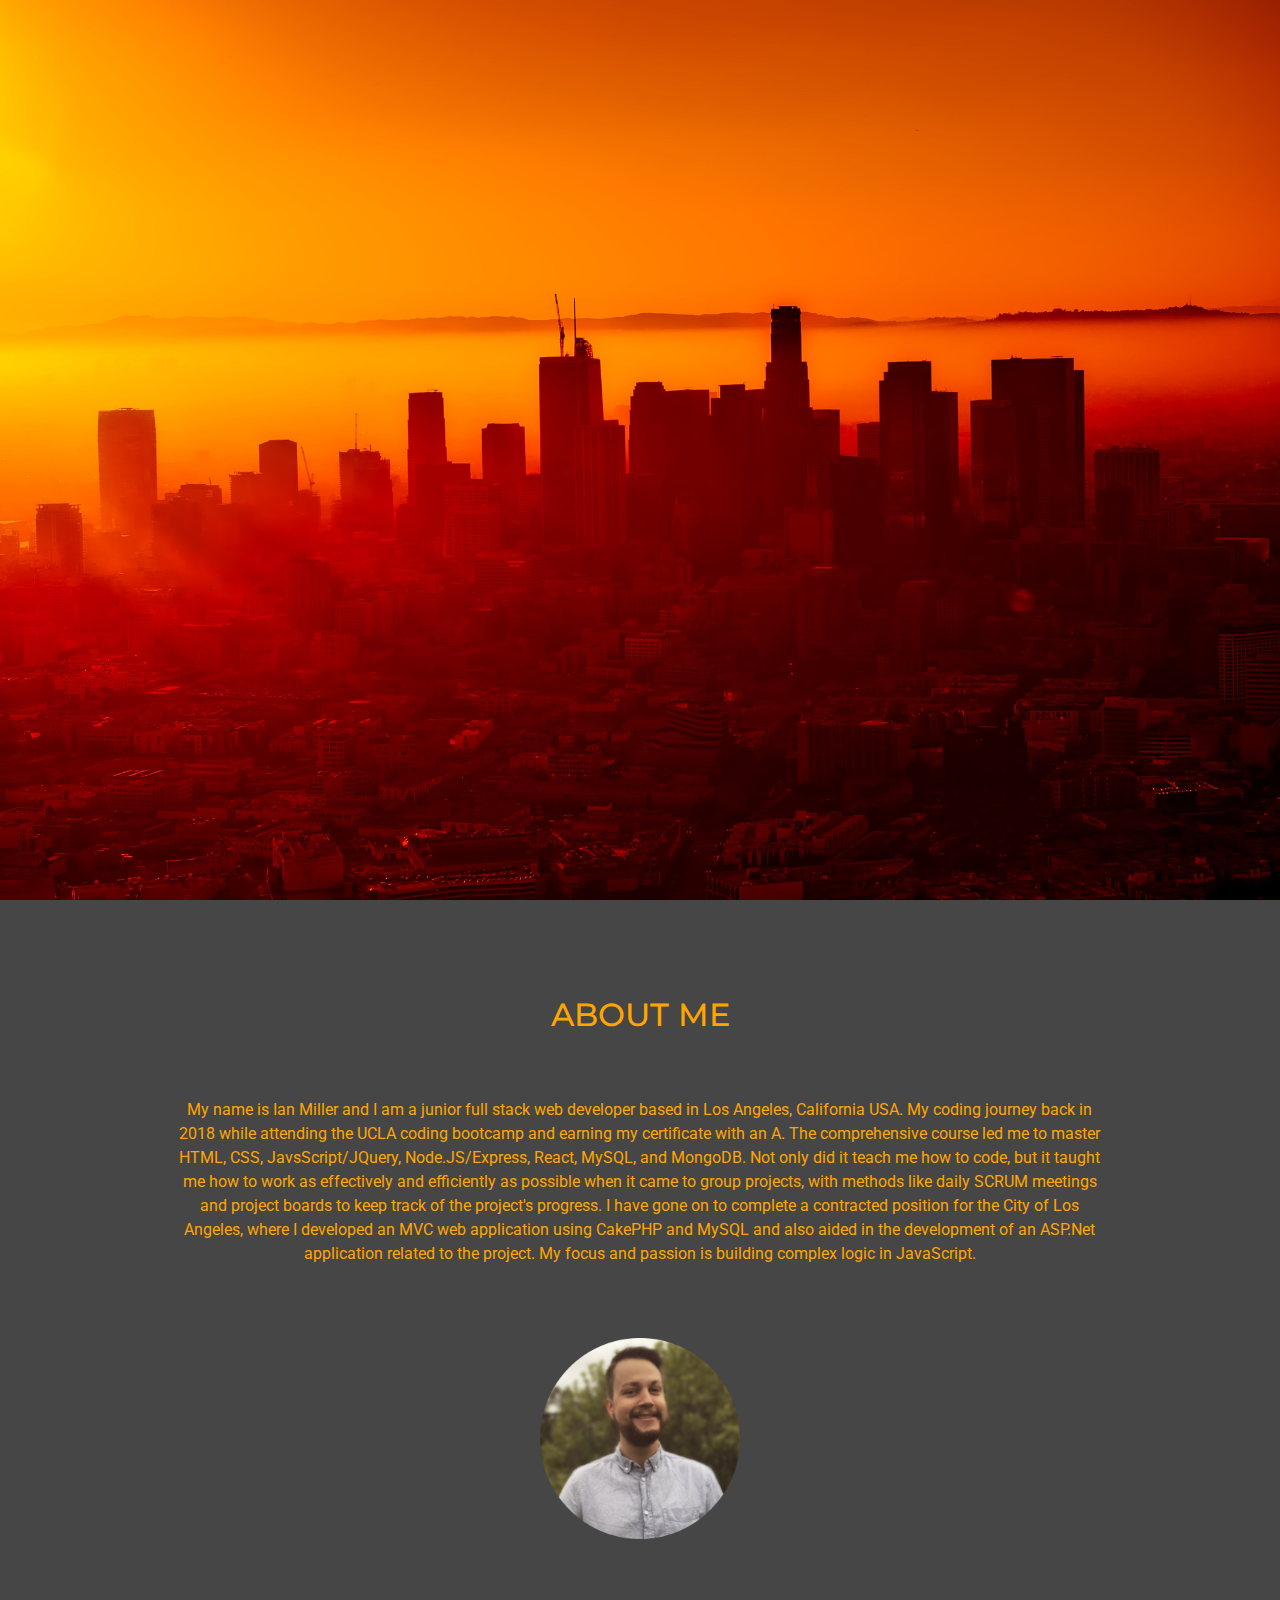
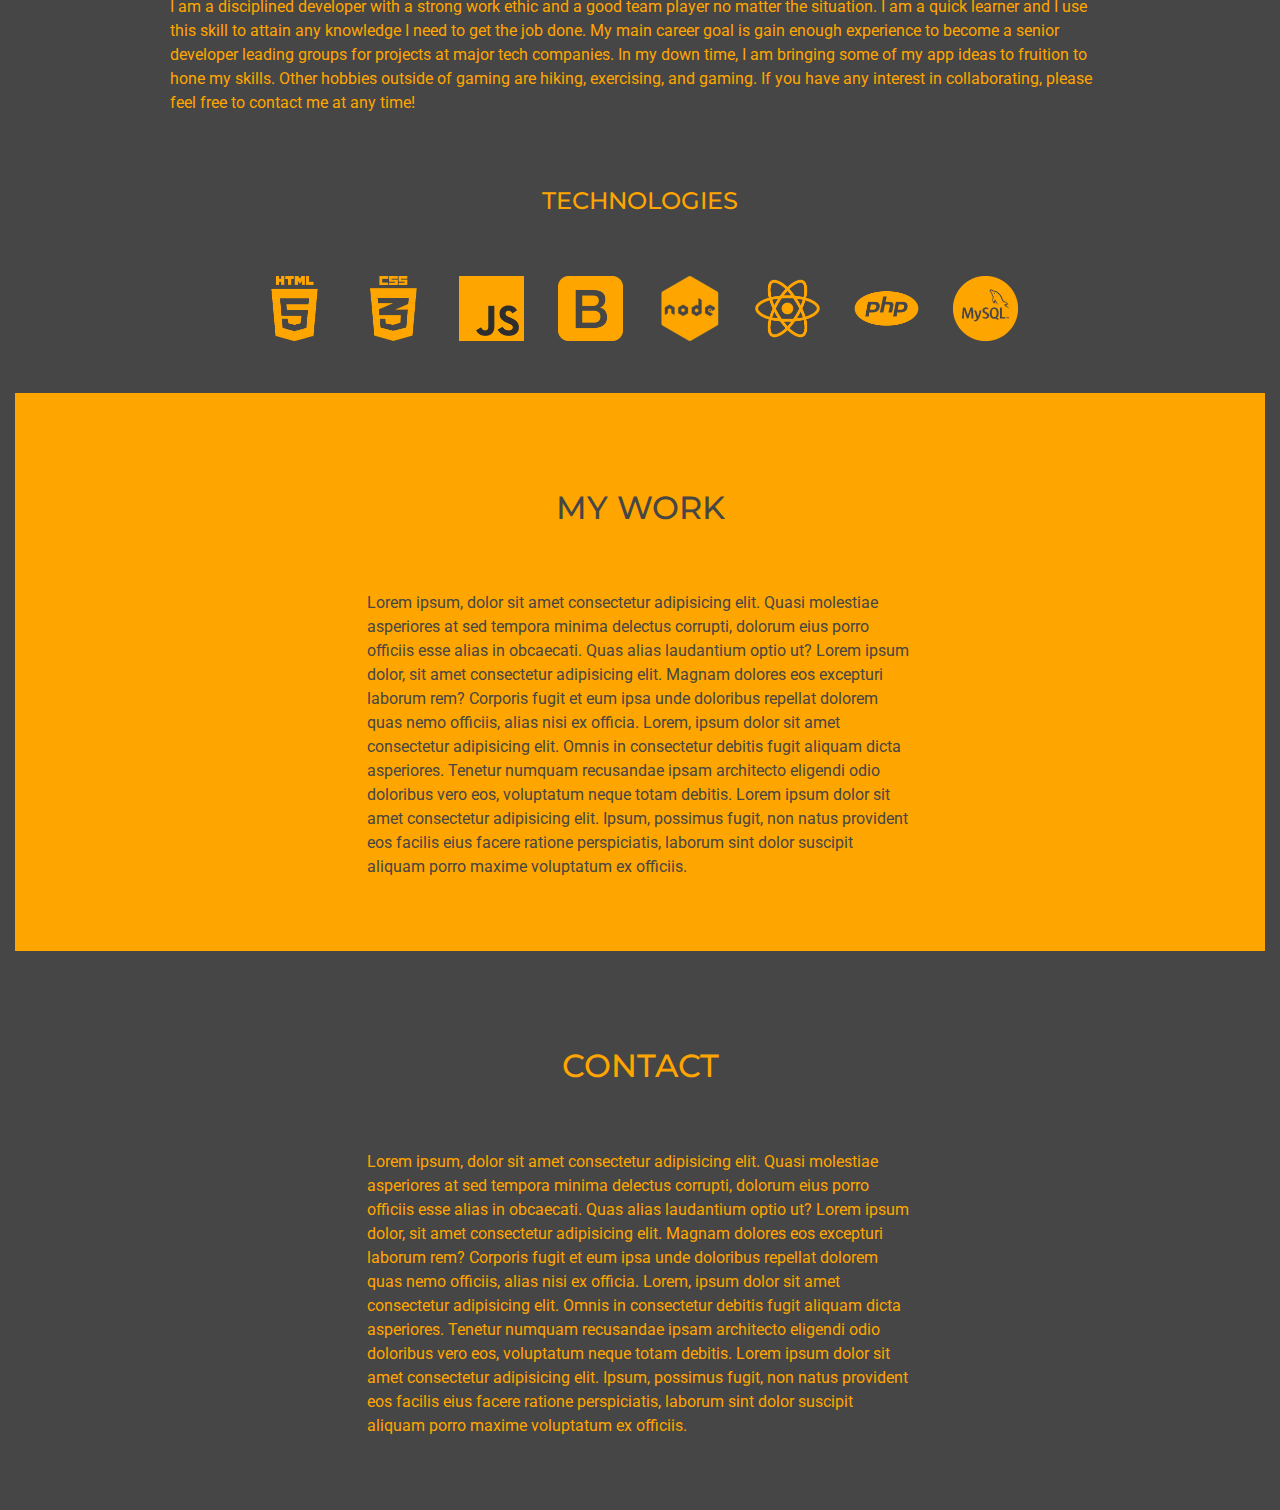
==== index.html @ d2dde614 "finished about section" ====
<!DOCTYPE html>
<html lang="en">
<head>
    <meta charset="UTF-8">
    <meta name="viewport" content="width=device-width, initial-scale=1.0">
    <link rel="stylesheet" href="https://stackpath.bootstrapcdn.com/bootstrap/4.4.1/css/bootstrap.min.css" integrity="sha384-Vkoo8x4CGsO3+Hhxv8T/Q5PaXtkKtu6ug5TOeNV6gBiFeWPGFN9MuhOf23Q9Ifjh" crossorigin="anonymous">
    <link rel="stylesheet" href="./assets/css/main.css">
    <link href="https://fonts.googleapis.com/css?family=Montserrat|Roboto&display=swap" rel="stylesheet">
    <script src="https://code.jquery.com/jquery-3.4.1.js" integrity="sha256-WpOohJOqMqqyKL9FccASB9O0KwACQJpFTUBLTYOVvVU=" crossorigin="anonymous"></script>
    <title>Ian Miller | Full Stack Web Developer</title>
</head>
<body>
    <div class="container-fluid">

        <section class="hero-section">
            <div class="row">
                <div style="height: 90px;"></div>
            </div>
            <div class="row pb-5">
                <div class="col-md-8 offset-md-2 col-sm-8 offset-sm-2 col-xs-12 text-center pb-5">
                    <img src="./assets/images/LogoOutline.svg" class="img-fluid" alt="IMLogo" id="logo">
                </div>
            </div>
            <div class="row">
                <div class="col-md-10 offset-md-1 col-sm-12 col-xs-12 text-center">
                    <nav class="nav-links">
                        <ul>
                            <li><a class="animated-link" href="#" id="about">ABOUT</a></li>
                            <li><a class="animated-link" href="#" id="work">WORK</a></li>
                            <li><a class="animated-link" href="#" id="contact">CONTACT</a></li>
                        </ul>
                    </nav>
                </div>
            </div>
        </section>

        <div class="gray-background-wrapper">
            <section class="about-section p-5">
                <div class="row text-center">
                    <div class="col-md-6 offset-md-3 col-sm-12 col-xs-12 text-center">
                        <h2 class="header pt-5 pb-5">ABOUT ME</h2>
                    </div>
                </div>
                <div class="row">
                    <div class="col-md-10 offset-md-1 text-center">
                        <p class="p-2">My name is Ian Miller and I am a junior full stack web developer based in Los Angeles, California USA. My coding journey back in 2018 while attending the UCLA coding bootcamp 
                        and earning my certificate with an A. The comprehensive course led me to master HTML, CSS, JavsScript/JQuery, Node.JS/Express, React, MySQL, and MongoDB. Not only did it teach me how to code,
                        but it taught me how to work as effectively and efficiently as possible when it came to group projects, with methods like daily SCRUM meetings and project boards to keep track of the project's progress. 
                        I have gone on to complete a contracted position for the City of Los Angeles, where I developed an MVC web application using CakePHP and MySQL and also aided in the
                        development of an ASP.Net application related to the project. My focus and passion is building complex logic in JavaScript.</p>
                    </div>
                </div>
                <div class="row pt-5 pb-5">
                    <div class="col-md-4 offset-md-4 text-center">
                        <img src="./assets/images/mypic2.png" style="width:55%" class="img-fluid" alt="about-picture">
                    </div>
                </div>
                <div class="row">
                    <div class="col-md-10 offset-md-1">
                        <p class="p-2">I am a disciplined developer with a strong work ethic and a good team player no matter the situation. I am a quick learner and I use this skill to attain any knowledge I need
                            to get the job done. My main career goal is gain enough experience to become a senior developer leading groups for projects at major tech companies. In my down time, I am bringing some of my app ideas
                            to fruition to hone my skills. Other hobbies outside of gaming are hiking, exercising, and gaming. If you have any interest in collaborating, please feel free to contact me at any time!
                        </p>
                    </div>
                </div>
                <div class="row">
                    <div class="col-md-6 offset-md-3 col-sm-12 col-xs-12 text-center">
                        <h4 class="header pt-5 pb-5">TECHNOLOGIES</h4>
                    </div>
                </div>
                <div class="row">
                    <div class="col-md-2 col-sm-12 col-xs-12 offset-md-2">
                        <div class="row text-center">
                            <div class="col p-1">
                            <img src="./assets/images/html.png" style="width: 65px;" class="img-fluid" alt="html logo">
                            </div>
                            <div class="col p-1">
                                <img src="./assets/images/css.png" style="width: 65px;" class="img-fluid" alt="css logo">
                            </div>
                        </div>
                    </div>
                    
                    <div class="col-md-2 col-sm-12 col-xs-12">
                        <div class="row text-center">
                            <div class="col p-1">
                                <img src="./assets/images/js.png" style="width: 65px;" class="img-fluid" alt="javascript logo">
                            </div>
                            <div class="col p-1">
                                <img src="./assets/images/bootstrap.png" style="width: 65px;" class="img-fluid" alt="bootstrap logo">
                            </div>
                        </div>
                    </div>

                    <div class="col-md-2 col-sm-12 col-xs-12">
                        <div class="row text-center">
                            <div class="col p-1">
                            <img src="./assets/images/node.png" style="width: 65px;" class="img-fluid" alt="node logo">
                            </div>
                            <div class="col p-1">
                                <img src="./assets/images/react.png" style="width: 65px;" class="img-fluid" alt="react logo">
                            </div>
                        </div>
                    </div>

                    <div class="col-md-2 col-sm-12 col-xs-12">
                        <div class="row text-center">
                            <div class="col p-1">
                                <img src="./assets/images/php.png" style="width: 65px;" class="img-fluid" alt="php logo">
                            </div>
                            <div class="col p-1">
                                <img src="./assets/images/mysql.png" style="width: 65px;" class="img-fluid" alt="mysql logo">
                            </div>
                        </div>
                    </div>    
                        
                </div>
            </section>
        </div>

        <div class="orange-background-wrapper">
            <section class="work-section p-5">
                <div class="row text-center">
                    <div class="col-md-6 offset-md-3 col-sm-12 col-xs-12 text-center">
                        <h2 class="header pt-5 pb-5">MY WORK</h2>
                    </div>
                </div>
                <div class="row">
                    <div class="col-md-6 offset-md-3">
                        <p class="p-2">Lorem ipsum, dolor sit amet consectetur adipisicing elit. Quasi molestiae asperiores at sed tempora minima delectus corrupti, dolorum eius porro officiis esse alias in obcaecati. Quas alias laudantium optio ut?
                            Lorem ipsum dolor, sit amet consectetur adipisicing elit. Magnam dolores eos excepturi laborum rem? Corporis fugit et eum ipsa unde doloribus repellat dolorem quas nemo officiis, alias nisi ex officia.
                            Lorem, ipsum dolor sit amet consectetur adipisicing elit. Omnis in consectetur debitis fugit aliquam dicta asperiores. Tenetur numquam recusandae ipsam architecto eligendi odio doloribus vero eos, voluptatum neque totam debitis.
                            Lorem ipsum dolor sit amet consectetur adipisicing elit. Ipsum, possimus fugit, non natus provident eos facilis eius facere ratione perspiciatis, laborum sint dolor suscipit aliquam porro maxime voluptatum ex officiis.
                        </p>
                    </div>
                </div>
            </section>
        </div>

        <div class="gray-background-wrapper">
            <section class="contact-section p-5">
                <div class="row text-center">
                    <div class="col-md-6 offset-md-3 col-sm-12 col-xs-12 text-center">
                        <h2 class="header pt-5 pb-5">CONTACT</h2>
                    </div>
                </div>
                <div class="row">
                    <div class="col-md-6 offset-md-3">
                        <p class="p-2">Lorem ipsum, dolor sit amet consectetur adipisicing elit. Quasi molestiae asperiores at sed tempora minima delectus corrupti, dolorum eius porro officiis esse alias in obcaecati. Quas alias laudantium optio ut?
                            Lorem ipsum dolor, sit amet consectetur adipisicing elit. Magnam dolores eos excepturi laborum rem? Corporis fugit et eum ipsa unde doloribus repellat dolorem quas nemo officiis, alias nisi ex officia.
                            Lorem, ipsum dolor sit amet consectetur adipisicing elit. Omnis in consectetur debitis fugit aliquam dicta asperiores. Tenetur numquam recusandae ipsam architecto eligendi odio doloribus vero eos, voluptatum neque totam debitis.
                            Lorem ipsum dolor sit amet consectetur adipisicing elit. Ipsum, possimus fugit, non natus provident eos facilis eius facere ratione perspiciatis, laborum sint dolor suscipit aliquam porro maxime voluptatum ex officiis.
                        </p>
                    </div>
                </div>
            </section>
        </div>
        
        
        
    </div>
</body>

<script>


function IntroAnimation(){
    setTimeout(function(){$("#about").fadeTo(3000, 1)}, 1000);
    setTimeout(function(){$("#work").fadeTo(3000, 1)}, 1300);
    setTimeout(function(){$("#contact").fadeTo(3000, 1)}, 1600);
    $("#logo").fadeTo(200, 0.5);
    $("#logo").fadeTo(2, 0.8);
    $("#logo").fadeTo(200, 1);
    $("#logo").fadeTo(50, 0.8);
    $("#logo").fadeTo(100, 0.7);
    $("#logo").fadeTo(7, 0.6);
    $("#logo").fadeTo(1, 1);
    $("#logo").fadeTo(90, 0.7);
    $("#logo").fadeTo(50, 0.3);
    $("#logo").fadeTo(57, 1);
    $("#logo").fadeTo(50, 0.4);
    $("#logo").fadeTo(100, 0.3);
    $("#logo").fadeTo(7, 0.6);
    $("#logo").fadeTo(1, 1);
    $("#logo").fadeTo(90, 0.7);
    $("#logo").fadeTo(50, 0.3);
    $("#logo").fadeTo(57, 1);
    $("#logo").fadeTo(50, 0.4);
    $("#logo").fadeTo(100, 0.3);
    $("#logo").fadeTo(7, 0.6);
    $("#logo").fadeTo(96, 0.8);
    $("#logo").fadeTo(96, 0.6);
    $("#logo").fadeTo(96, 1);
    $("#logo").fadeTo(100, 0.3);
    $("#logo").fadeTo(7, 0.6);
    $("#logo").fadeTo(96, 0.8);
    $("#logo").fadeTo(96, 0.6);
    $("#logo").fadeTo(7, 0.6);
    $("#logo").fadeTo(96, 0.8);
    $("#logo").fadeTo(96, 0.6);
    $("#logo").fadeTo(100, 0.3);
    $("#logo").fadeTo(7, 0.6);
    $("#logo").fadeTo(96, 0.8);
    $("#logo").fadeTo(96, 0.6);
    $("#logo").fadeTo(96, 1);
    $("#logo").fadeTo(96, 0.8);
    $("#logo").fadeTo(96, 1);
}

IntroAnimation();

</script>
</html>



<!-- <div class="row">
    <div class="nav-menu text-center mx-auto">
        <h5><a href="#">HOME</a> / <a href="#">ABOUT</a> / <a href="#">WORK</a> / <a href="#">CONTACT</a></h5>
    </div>
</div> -->
---- assets/css/main.css ----
body {
    height: auto;

    background-image: url("../images/los-angeles-1790986.jpg");
    /* Background image is centered vertically and horizontally at all times */
    background-position: center center;
    
    /* Background image doesn't tile */
    background-repeat: no-repeat;
    
    /* Background image is fixed in the viewport so that it doesn't move when 
        the content's height is greater than the image's height */
    background-attachment: fixed;
    
    /* This is what makes the background image rescale based
        on the container's size */
    background-size: cover;
    
    /* Set a background color that will be displayed
        while the background image is loading */
    background-color: #464646;
}

.header {
    font-family: 'Montserrat', sans-serif;
}

#logo {
    opacity: 0;
}

.nav-links ul {
    margin: 0;
    padding: 0;
    list-style: none;
}

.nav-links li {
    display: inline-block;
}

.nav-links a {
    opacity: 0;
    font-family: 'Montserrat', sans-serif;
    color: orange;
    text-decoration: none;
    font-size: 24px;
    padding: 15px;
    transition: color 0.5s, text-shadow 0.5s;
}

.nav-links a:hover{
    text-shadow: 2px 2px 5px white;
    color: white;
    border-bottom: 3px, solid, white;
}

.hero-section {
    height: 100vh;
    overflow: hidden;
}

.about-section {
    color: orange;
}

.gray-background-wrapper {
    background-color: #464646;
}

.work-section {
    color: #464646;
}

.orange-background-wrapper {
    background-color: orange;
}

.contact-section {
    color: orange;
}
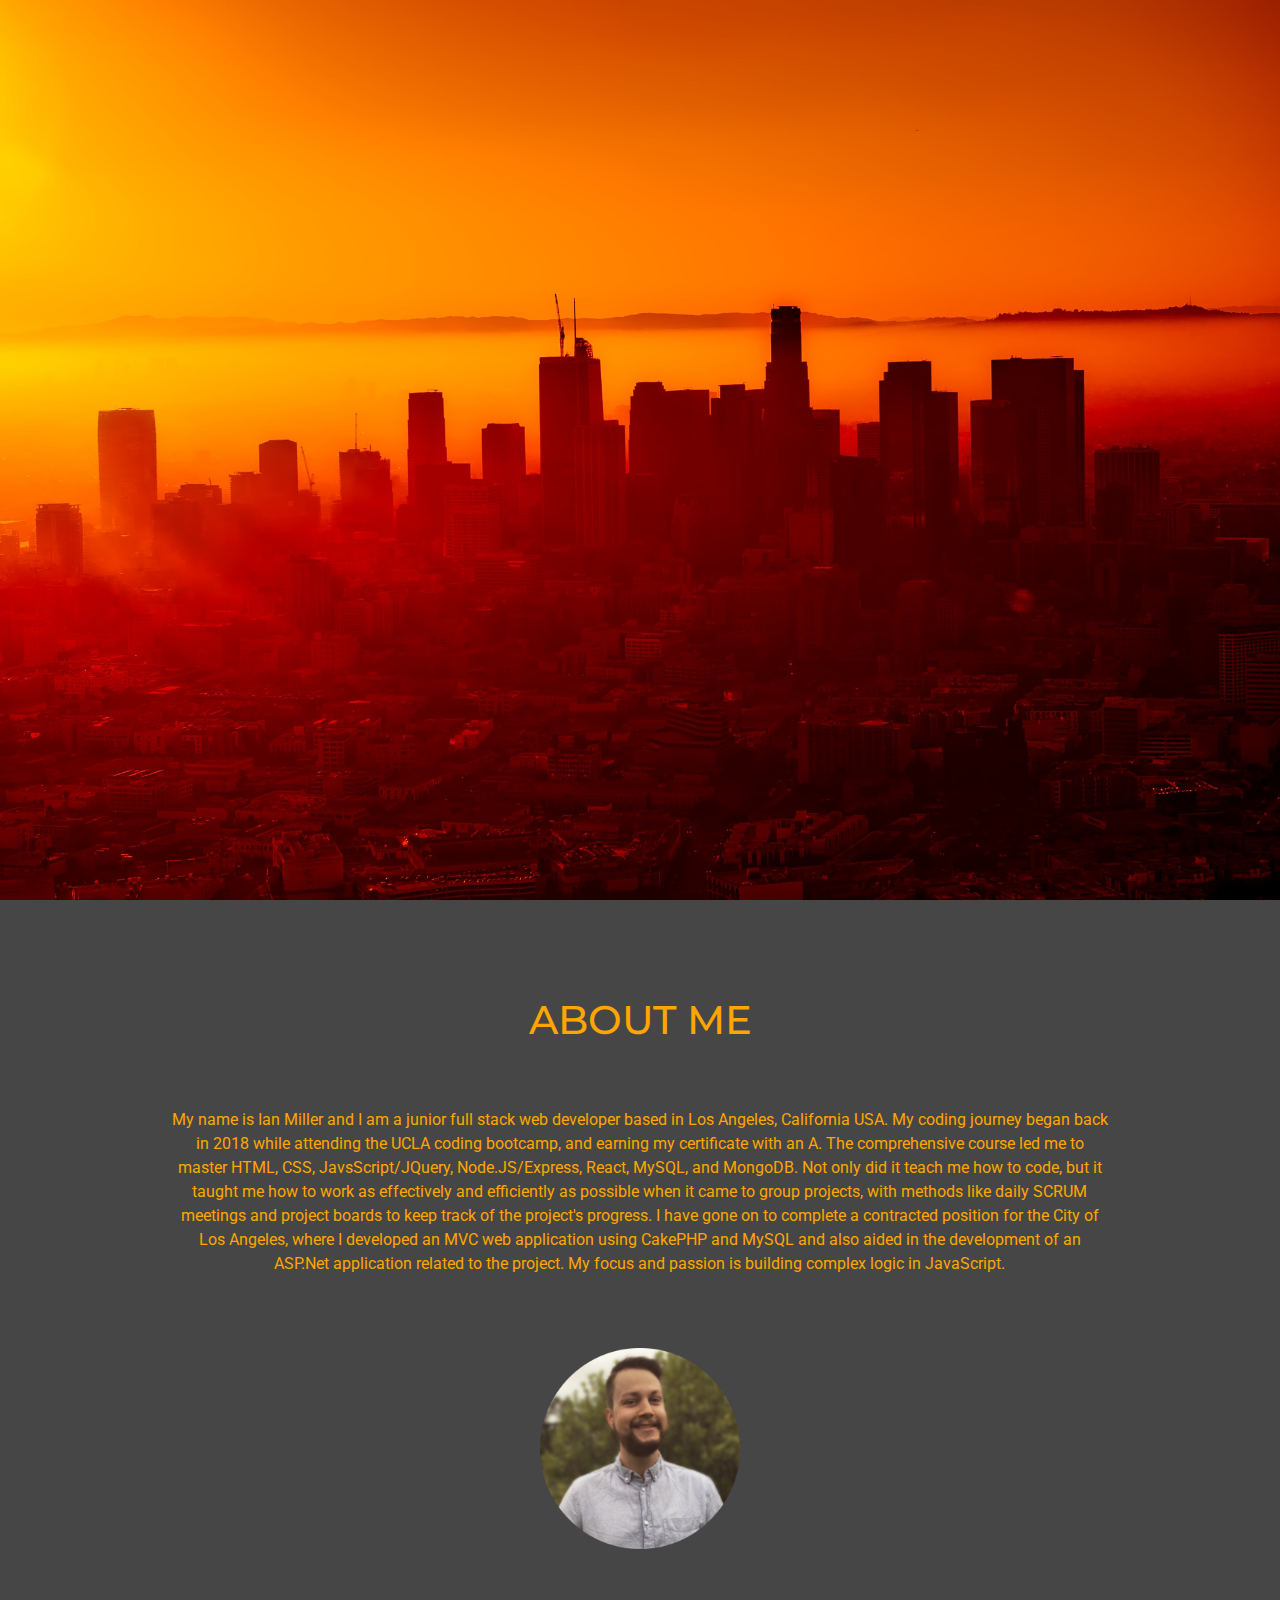
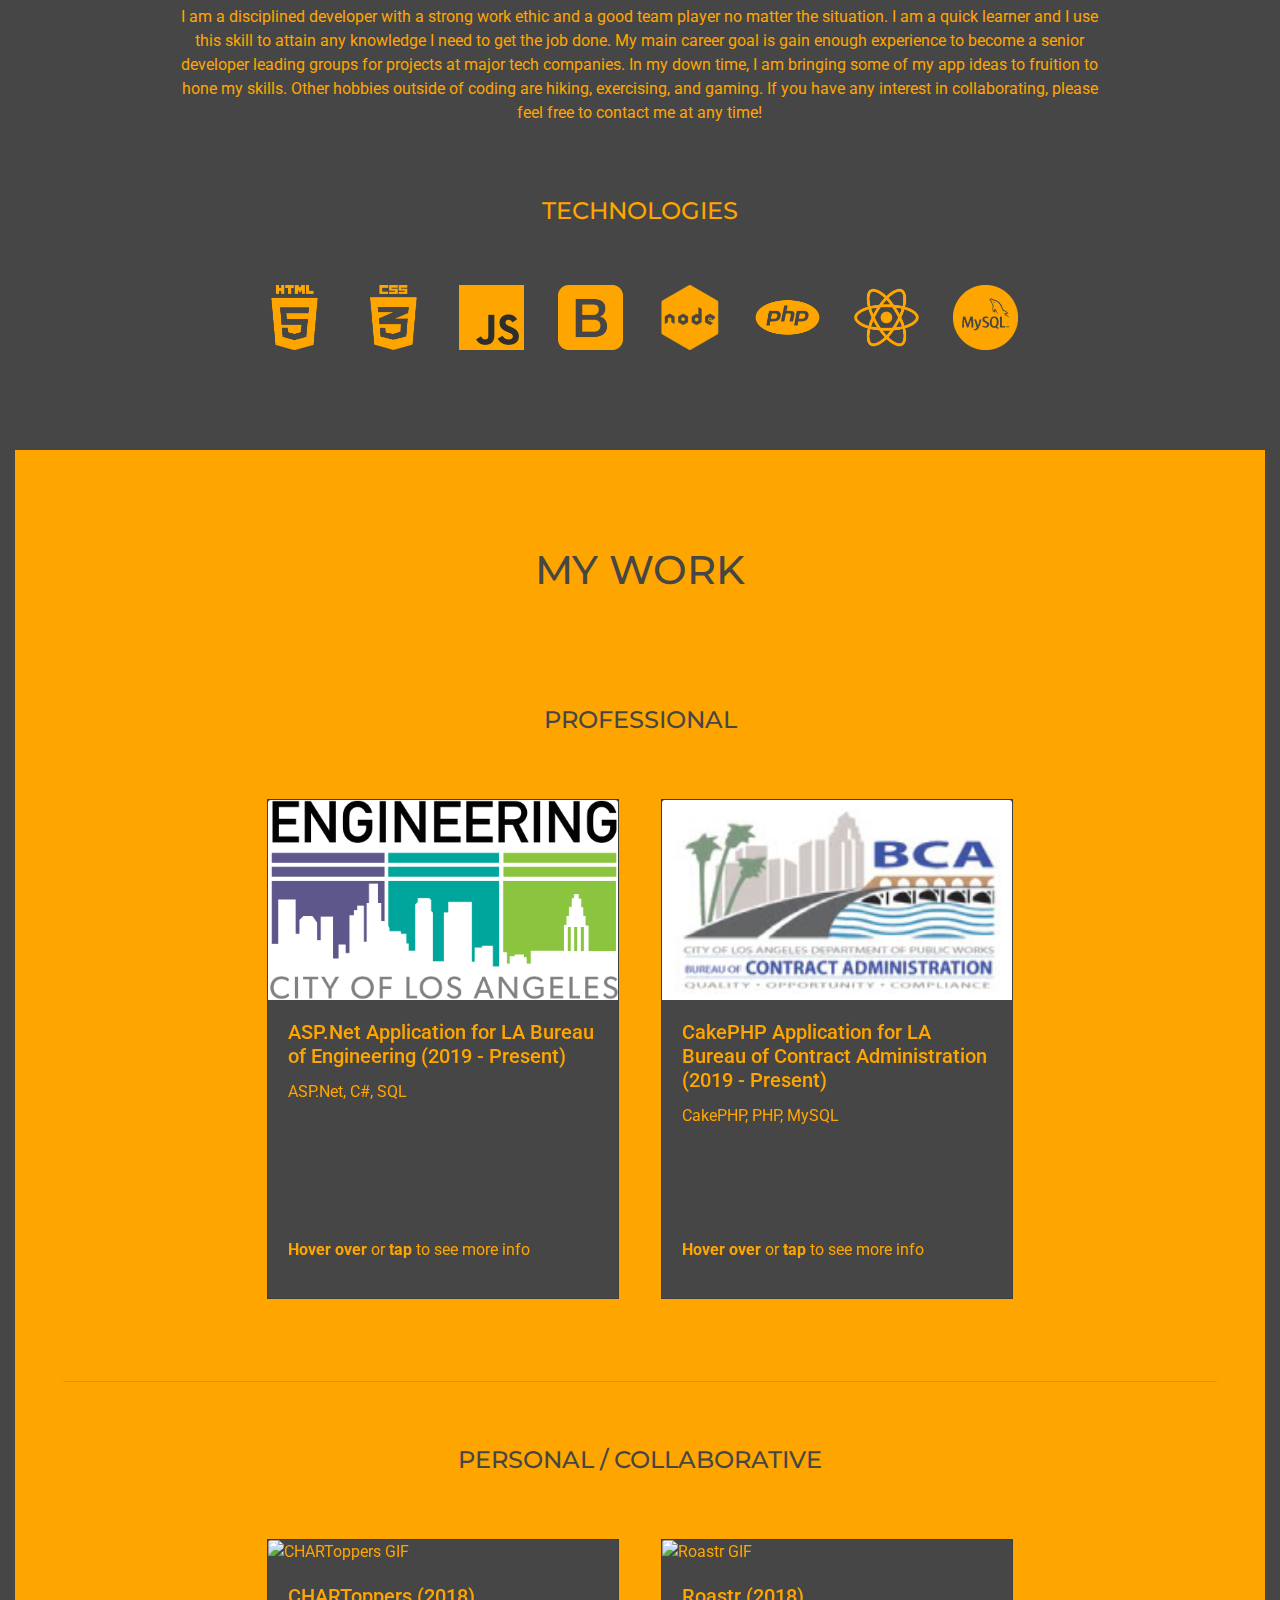
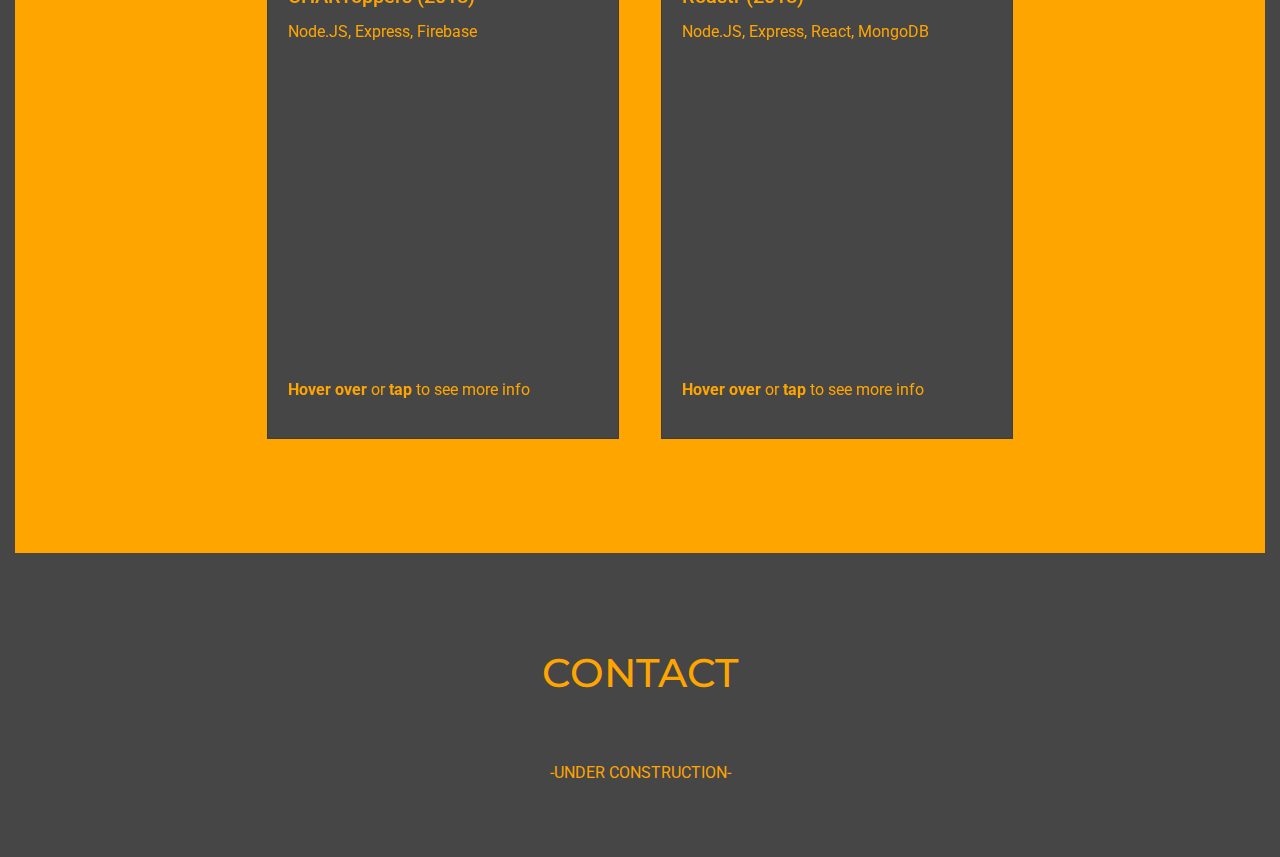
==== commit 1a600ed3: "almost finished with 'my work' section" ====
--- a/index.html
+++ b/index.html
@@ -1,14 +1,18 @@
 <!DOCTYPE html>
 <html lang="en">
+
 <head>
     <meta charset="UTF-8">
     <meta name="viewport" content="width=device-width, initial-scale=1.0">
-    <link rel="stylesheet" href="https://stackpath.bootstrapcdn.com/bootstrap/4.4.1/css/bootstrap.min.css" integrity="sha384-Vkoo8x4CGsO3+Hhxv8T/Q5PaXtkKtu6ug5TOeNV6gBiFeWPGFN9MuhOf23Q9Ifjh" crossorigin="anonymous">
+    <link rel="stylesheet" href="https://stackpath.bootstrapcdn.com/bootstrap/4.4.1/css/bootstrap.min.css"
+        integrity="sha384-Vkoo8x4CGsO3+Hhxv8T/Q5PaXtkKtu6ug5TOeNV6gBiFeWPGFN9MuhOf23Q9Ifjh" crossorigin="anonymous">
     <link rel="stylesheet" href="./assets/css/main.css">
     <link href="https://fonts.googleapis.com/css?family=Montserrat|Roboto&display=swap" rel="stylesheet">
-    <script src="https://code.jquery.com/jquery-3.4.1.js" integrity="sha256-WpOohJOqMqqyKL9FccASB9O0KwACQJpFTUBLTYOVvVU=" crossorigin="anonymous"></script>
+    <script src="https://code.jquery.com/jquery-3.4.1.js"
+        integrity="sha256-WpOohJOqMqqyKL9FccASB9O0KwACQJpFTUBLTYOVvVU=" crossorigin="anonymous"></script>
     <title>Ian Miller | Full Stack Web Developer</title>
 </head>
+
 <body>
     <div class="container-fluid">
 
@@ -17,7 +21,8 @@
                 <div style="height: 90px;"></div>
             </div>
             <div class="row pb-5">
-                <div class="col-md-8 offset-md-2 col-sm-8 offset-sm-2 col-xs-12 text-center pb-5">
+                <div
+                    class="col-xl-4 offset-xl-4 col-lg-4 offset-lg-4 col-md-4 offset-md-4 col-sm-8 offset-sm-2 col-xs-12 text-center pb-5">
                     <img src="./assets/images/LogoOutline.svg" class="img-fluid" alt="IMLogo" id="logo">
                 </div>
             </div>
@@ -25,29 +30,38 @@
                 <div class="col-md-10 offset-md-1 col-sm-12 col-xs-12 text-center">
                     <nav class="nav-links">
                         <ul>
-                            <li><a class="animated-link" href="#" id="about">ABOUT</a></li>
-                            <li><a class="animated-link" href="#" id="work">WORK</a></li>
-                            <li><a class="animated-link" href="#" id="contact">CONTACT</a></li>
+                            <li><a class="animated-link" href="#about" id="about-link">ABOUT</a></li>
+                            <li><a class="animated-link" href="#work" id="work-link">WORK</a></li>
+                            <li><a class="animated-link" href="#contact" id="contact-link">CONTACT</a></li>
                         </ul>
                     </nav>
                 </div>
             </div>
         </section>
 
-        <div class="gray-background-wrapper">
+        <div class="gray-background-wrapper" id="about">
             <section class="about-section p-5">
                 <div class="row text-center">
                     <div class="col-md-6 offset-md-3 col-sm-12 col-xs-12 text-center">
-                        <h2 class="header pt-5 pb-5">ABOUT ME</h2>
+                        <h1 class="header pt-5 pb-5">ABOUT ME</h1>
                     </div>
                 </div>
                 <div class="row">
                     <div class="col-md-10 offset-md-1 text-center">
-                        <p class="p-2">My name is Ian Miller and I am a junior full stack web developer based in Los Angeles, California USA. My coding journey back in 2018 while attending the UCLA coding bootcamp 
-                        and earning my certificate with an A. The comprehensive course led me to master HTML, CSS, JavsScript/JQuery, Node.JS/Express, React, MySQL, and MongoDB. Not only did it teach me how to code,
-                        but it taught me how to work as effectively and efficiently as possible when it came to group projects, with methods like daily SCRUM meetings and project boards to keep track of the project's progress. 
-                        I have gone on to complete a contracted position for the City of Los Angeles, where I developed an MVC web application using CakePHP and MySQL and also aided in the
-                        development of an ASP.Net application related to the project. My focus and passion is building complex logic in JavaScript.</p>
+                        <p class="p-2">My name is Ian Miller and I am a junior full stack web developer based in Los
+                            Angeles, California USA. My coding journey began back in 2018 while attending the UCLA
+                            coding
+                            bootcamp,
+                            and earning my certificate with an A. The comprehensive course led me to master HTML, CSS,
+                            JavsScript/JQuery, Node.JS/Express, React, MySQL, and MongoDB. Not only did it teach me how
+                            to code,
+                            but it taught me how to work as effectively and efficiently as possible when it came to
+                            group projects, with methods like daily SCRUM meetings and project boards to keep track of
+                            the project's progress.
+                            I have gone on to complete a contracted position for the City of Los Angeles, where I
+                            developed an MVC web application using CakePHP and MySQL and also aided in the
+                            development of an ASP.Net application related to the project. My focus and passion is
+                            building complex logic in JavaScript.</p>
                     </div>
                 </div>
                 <div class="row pt-5 pb-5">
@@ -56,10 +70,16 @@
                     </div>
                 </div>
                 <div class="row">
-                    <div class="col-md-10 offset-md-1">
-                        <p class="p-2">I am a disciplined developer with a strong work ethic and a good team player no matter the situation. I am a quick learner and I use this skill to attain any knowledge I need
-                            to get the job done. My main career goal is gain enough experience to become a senior developer leading groups for projects at major tech companies. In my down time, I am bringing some of my app ideas
-                            to fruition to hone my skills. Other hobbies outside of gaming are hiking, exercising, and gaming. If you have any interest in collaborating, please feel free to contact me at any time!
+                    <div class="col-md-10 offset-md-1 text-center">
+                        <p class="p-2">I am a disciplined developer with a strong work ethic and a good team player no
+                            matter the situation. I am a quick learner and I use this skill to attain any knowledge I
+                            need
+                            to get the job done. My main career goal is gain enough experience to become a senior
+                            developer leading groups for projects at major tech companies. In my down time, I am
+                            bringing some of my app ideas
+                            to fruition to hone my skills. Other hobbies outside of coding are hiking, exercising, and
+                            gaming. If you have any interest in collaborating, please feel free to contact me at any
+                            time!
                         </p>
                     </div>
                 </div>
@@ -68,147 +88,302 @@
                         <h4 class="header pt-5 pb-5">TECHNOLOGIES</h4>
                     </div>
                 </div>
-                <div class="row">
+                <div class="row pb-5">
                     <div class="col-md-2 col-sm-12 col-xs-12 offset-md-2">
                         <div class="row text-center">
-                            <div class="col p-1">
-                            <img src="./assets/images/html.png" style="width: 65px;" class="img-fluid" alt="html logo">
-                            </div>
-                            <div class="col p-1">
-                                <img src="./assets/images/css.png" style="width: 65px;" class="img-fluid" alt="css logo">
-                            </div>
-                        </div>
-                    </div>
-                    
+                            <div class="col p-1 badge">
+                                <img src="./assets/images/html.png" style="width: 65px;" class="img-fluid"
+                                    alt="html logo">
+                            </div>
+                            <div class="col p-1 badge">
+                                <img src="./assets/images/css.png" style="width: 65px;" class="img-fluid"
+                                    alt="css logo">
+                            </div>
+                        </div>
+                    </div>
+
                     <div class="col-md-2 col-sm-12 col-xs-12">
                         <div class="row text-center">
-                            <div class="col p-1">
-                                <img src="./assets/images/js.png" style="width: 65px;" class="img-fluid" alt="javascript logo">
-                            </div>
-                            <div class="col p-1">
-                                <img src="./assets/images/bootstrap.png" style="width: 65px;" class="img-fluid" alt="bootstrap logo">
+                            <div class="col p-1 badge">
+                                <img src="./assets/images/js.png" style="width: 65px;" class="img-fluid"
+                                    alt="javascript logo">
+                            </div>
+                            <div class="col p-1 badge">
+                                <img src="./assets/images/bootstrap.png" style="width: 65px;" class="img-fluid"
+                                    alt="bootstrap logo">
                             </div>
                         </div>
                     </div>
 
                     <div class="col-md-2 col-sm-12 col-xs-12">
                         <div class="row text-center">
-                            <div class="col p-1">
-                            <img src="./assets/images/node.png" style="width: 65px;" class="img-fluid" alt="node logo">
-                            </div>
-                            <div class="col p-1">
-                                <img src="./assets/images/react.png" style="width: 65px;" class="img-fluid" alt="react logo">
+                            <div class="col p-1 badge">
+                                <img src="./assets/images/node.png" style="width: 65px;" class="img-fluid"
+                                    alt="node logo">
+                            </div>
+                            <div class="col p-1 badge">
+                                <img src="./assets/images/php.png" style="width: 65px;" class="img-fluid"
+                                    alt="react logo">
                             </div>
                         </div>
                     </div>
 
                     <div class="col-md-2 col-sm-12 col-xs-12">
                         <div class="row text-center">
-                            <div class="col p-1">
-                                <img src="./assets/images/php.png" style="width: 65px;" class="img-fluid" alt="php logo">
-                            </div>
-                            <div class="col p-1">
-                                <img src="./assets/images/mysql.png" style="width: 65px;" class="img-fluid" alt="mysql logo">
-                            </div>
-                        </div>
-                    </div>    
-                        
+                            <div class="col p-1 badge">
+                                <img src="./assets/images/react.png" style="width: 65px;" class="img-fluid"
+                                    alt="php logo">
+                            </div>
+                            <div class="col p-1 badge">
+                                <img src="./assets/images/mysql.png" style="width: 65px;" class="img-fluid"
+                                    alt="mysql logo">
+                            </div>
+                        </div>
+                    </div>
+
                 </div>
             </section>
         </div>
 
-        <div class="orange-background-wrapper">
+        <div class="orange-background-wrapper" id="work">
             <section class="work-section p-5">
-                <div class="row text-center">
-                    <div class="col-md-6 offset-md-3 col-sm-12 col-xs-12 text-center">
-                        <h2 class="header pt-5 pb-5">MY WORK</h2>
-                    </div>
-                </div>
-                <div class="row">
-                    <div class="col-md-6 offset-md-3">
-                        <p class="p-2">Lorem ipsum, dolor sit amet consectetur adipisicing elit. Quasi molestiae asperiores at sed tempora minima delectus corrupti, dolorum eius porro officiis esse alias in obcaecati. Quas alias laudantium optio ut?
-                            Lorem ipsum dolor, sit amet consectetur adipisicing elit. Magnam dolores eos excepturi laborum rem? Corporis fugit et eum ipsa unde doloribus repellat dolorem quas nemo officiis, alias nisi ex officia.
-                            Lorem, ipsum dolor sit amet consectetur adipisicing elit. Omnis in consectetur debitis fugit aliquam dicta asperiores. Tenetur numquam recusandae ipsam architecto eligendi odio doloribus vero eos, voluptatum neque totam debitis.
-                            Lorem ipsum dolor sit amet consectetur adipisicing elit. Ipsum, possimus fugit, non natus provident eos facilis eius facere ratione perspiciatis, laborum sint dolor suscipit aliquam porro maxime voluptatum ex officiis.
-                        </p>
-                    </div>
-                </div>
+
+                <div class="row text-center pb-2">
+                    <div class="col-md-6 offset-md-3 col-sm-12 col-xs-12 text-center">
+                        <h1 class="header pt-5 pb-5">MY WORK</h1>
+                    </div>
+                </div>
+
+            <!-- ====================================================================================PROFESSIONAL========================================================================================= -->
+
+                <div class="row">
+                    <div class="col-md-6 offset-md-3 col-sm-12 col-xs-12 text-center">
+                        <h4 class="header pt-5 pb-5">PROFESSIONAL</h4>
+                    </div>
+                </div>
+
+                <div class="row justify-content-center">
+
+                    <div class="col-sm-12 col-md-12 col-lg-4 col-xl-4 p-2">
+                        <div class="card-container">
+                            <div class="card rounded-0 card-front">
+                                <img src="./assets/images/boe.png" class="card-img-top" alt="Bureau of Engineering Logo">
+                                <div class="card-body d-flex flex-column">
+                                    <h5 class="card-title">ASP.Net Application for LA Bureau of Engineering (2019 - Present)</h5>
+                                    <p class="card-text">
+                                        ASP.Net, C#, SQL
+                                    </p>
+                                    <div class="mt-auto">
+                                        <p><b>Hover over</b> or <b>tap</b> to see more info</p>
+                                    </div>
+                                </div>
+                            </div>
+                            <div class="card rounded-0 card-back">
+                                <div class="card-body">
+                                    <h5 class="card-title">BOE Web App</h5>
+                                    <p class="card-text">This application is used to apply for excavation permits in the city of LA, and for the BOE staff to go through
+                                        the necessary steps to approve and track all permits. My duties included converting old ColdFusion files to C# code, developing 
+                                        front-end pages and full-stack modules within the application, and performing unit testing. Due to contractual obligations, the code cannot be shared, but lead
+                                        developer Adam Anand will confirm all details regarding my contributions. (Email: adamanand@psomas.com)
+                                    </p>
+                                </div>
+                            </div>
+                        </div>
+                    </div>
+
+                    <div class="col-sm-12 col-md-12 col-lg-4 col-xl-4 p-2">
+                        <div class="card-container">
+                            <div class="card rounded-0 card-front">
+                                <img src="./assets/images/bca.png" class="card-img-top" alt="Bureau of Contract Administration Logo">
+                                <div class="card-body d-flex flex-column">
+                                    <h5 class="card-title">CakePHP Application for LA Bureau of Contract Administration (2019 - Present)</h5>
+                                    <p class="card-text">
+                                        CakePHP, PHP, MySQL
+                                    </p>
+                                    <div class="mt-auto">
+                                        <p><b>Hover over</b> or <b>tap</b> to see more info</p>
+                                    </div>
+                                </div>
+                            </div>
+                            <div class="card rounded-0 card-back">
+                                <div class="card-body">
+                                    <h5 class="card-title">BCA Web App</h5>
+                                    <p class="card-text">This application is used to schedule inspections for government contracts in LA, and for BCA staff to then approve
+                                        and assign inspectors to enforce city guidelines. My duties included the creating front-end pages,
+                                        implementing both front and back end logic, building tables for MySQL database, making REST calls to the BOE app, and performing unit testing. Due to contractual obligations, 
+                                        the code cannot be shared, but lead developer Adam Anand will confirm all details regarding my contributions. (Email: adamanand@psomas.com)
+
+                                        Lorem ipsum dolor sit, amet consectetur adipisicing elit. Officia laborum, consequatur numquam vitae, tempore laudantium ipsam et vero ea quasi corporis? Quisquam quos architecto autem totam! Magnam aut est repellat.
+                                        </p>
+                                </div>
+                            </div>
+                        </div>
+                    </div>
+
+                </div>
+
+                <div class="pb-5"></div>
+
+                <hr>
+
+            <!-- ===================================================================PERSONAL / COLLABORATIVE============================================================================================== -->
+
+                <div class="row">
+                    <div class="col-md-6 offset-md-3 col-sm-12 col-xs-12 text-center">
+                        <h4 class="header pt-5 pb-5">PERSONAL / COLLABORATIVE</h4>
+                    </div>
+                </div>
+
+                <div class="row justify-content-center">
+
+                    <div class="col-sm-12 col-md-12 col-lg-4 col-xl-4 p-2">
+                        <div class="card-container">
+                            <div class="card rounded-0 card-front">
+                                <img src="./assets/images/CHARToppers.gif" class="card-img-top" alt="CHARToppers GIF">
+                                <div class="card-body d-flex flex-column">
+                                    <h5 class="card-title">CHARToppers (2018)</h5>
+                                    <p class="card-text">
+                                        Node.JS, Express, Firebase
+                                    </p>
+                                    <div class="mt-auto">
+                                        <p><b>Hover over</b> or <b>tap</b> to see more info</p>
+                                    </div>
+                                </div>
+                            </div>
+                            <div class="card rounded-0 card-back">
+                                <div class="card-body">
+                                    <h5 class="card-title">Backside</h5>
+                                    <p class="card-text">Some quick example text to build on the card title and make up
+                                        the bulk of the card's
+                                        content.</p>
+                                </div>
+                            </div>
+                        </div>
+                    </div>
+
+                    <div class="col-sm-12 col-md-12 col-lg-4 col-xl-4 p-2">
+                        <div class="card-container">
+                            <div class="card rounded-0 card-front">
+                                <img src="./assets/images/Roastr.gif" class="card-img-top" alt="Roastr GIF">
+                                <div class="card-body d-flex flex-column">
+                                    <h5 class="card-title">Roastr (2018)</h5>
+                                    <p class="card-text">
+                                        Node.JS, Express, React, MongoDB
+                                    </p>
+                                    <div class="mt-auto">
+                                        <p><b>Hover over</b> or <b>tap</b> to see more info</p>
+                                    </div>
+                                </div>
+                            </div>
+                            <div class="card rounded-0 card-back">
+                                <div class="card-body">
+                                    <h5 class="card-title">Backside</h5>
+                                    <p class="card-text">Some quick example text to build on the card title and make up
+                                        the bulk of the card's
+                                        content.</p>
+                                </div>
+                            </div>
+                        </div>
+                    </div>
+
+                    
+                </div>
+
+                <div class="pb-5"></div>
+
             </section>
         </div>
 
-        <div class="gray-background-wrapper">
+        <div class="gray-background-wrapper" id="contact">
             <section class="contact-section p-5">
                 <div class="row text-center">
                     <div class="col-md-6 offset-md-3 col-sm-12 col-xs-12 text-center">
-                        <h2 class="header pt-5 pb-5">CONTACT</h2>
+                        <h1 class="header pt-5 pb-5">CONTACT</h1>
                     </div>
                 </div>
                 <div class="row">
                     <div class="col-md-6 offset-md-3">
-                        <p class="p-2">Lorem ipsum, dolor sit amet consectetur adipisicing elit. Quasi molestiae asperiores at sed tempora minima delectus corrupti, dolorum eius porro officiis esse alias in obcaecati. Quas alias laudantium optio ut?
-                            Lorem ipsum dolor, sit amet consectetur adipisicing elit. Magnam dolores eos excepturi laborum rem? Corporis fugit et eum ipsa unde doloribus repellat dolorem quas nemo officiis, alias nisi ex officia.
-                            Lorem, ipsum dolor sit amet consectetur adipisicing elit. Omnis in consectetur debitis fugit aliquam dicta asperiores. Tenetur numquam recusandae ipsam architecto eligendi odio doloribus vero eos, voluptatum neque totam debitis.
-                            Lorem ipsum dolor sit amet consectetur adipisicing elit. Ipsum, possimus fugit, non natus provident eos facilis eius facere ratione perspiciatis, laborum sint dolor suscipit aliquam porro maxime voluptatum ex officiis.
+                        <p class="p-2 text-center">
+                            -UNDER CONSTRUCTION-
                         </p>
                     </div>
                 </div>
             </section>
         </div>
-        
-        
-        
+
+
+
     </div>
 </body>
 
 <script>
 
 
-function IntroAnimation(){
-    setTimeout(function(){$("#about").fadeTo(3000, 1)}, 1000);
-    setTimeout(function(){$("#work").fadeTo(3000, 1)}, 1300);
-    setTimeout(function(){$("#contact").fadeTo(3000, 1)}, 1600);
-    $("#logo").fadeTo(200, 0.5);
-    $("#logo").fadeTo(2, 0.8);
-    $("#logo").fadeTo(200, 1);
-    $("#logo").fadeTo(50, 0.8);
-    $("#logo").fadeTo(100, 0.7);
-    $("#logo").fadeTo(7, 0.6);
-    $("#logo").fadeTo(1, 1);
-    $("#logo").fadeTo(90, 0.7);
-    $("#logo").fadeTo(50, 0.3);
-    $("#logo").fadeTo(57, 1);
-    $("#logo").fadeTo(50, 0.4);
-    $("#logo").fadeTo(100, 0.3);
-    $("#logo").fadeTo(7, 0.6);
-    $("#logo").fadeTo(1, 1);
-    $("#logo").fadeTo(90, 0.7);
-    $("#logo").fadeTo(50, 0.3);
-    $("#logo").fadeTo(57, 1);
-    $("#logo").fadeTo(50, 0.4);
-    $("#logo").fadeTo(100, 0.3);
-    $("#logo").fadeTo(7, 0.6);
-    $("#logo").fadeTo(96, 0.8);
-    $("#logo").fadeTo(96, 0.6);
-    $("#logo").fadeTo(96, 1);
-    $("#logo").fadeTo(100, 0.3);
-    $("#logo").fadeTo(7, 0.6);
-    $("#logo").fadeTo(96, 0.8);
-    $("#logo").fadeTo(96, 0.6);
-    $("#logo").fadeTo(7, 0.6);
-    $("#logo").fadeTo(96, 0.8);
-    $("#logo").fadeTo(96, 0.6);
-    $("#logo").fadeTo(100, 0.3);
-    $("#logo").fadeTo(7, 0.6);
-    $("#logo").fadeTo(96, 0.8);
-    $("#logo").fadeTo(96, 0.6);
-    $("#logo").fadeTo(96, 1);
-    $("#logo").fadeTo(96, 0.8);
-    $("#logo").fadeTo(96, 1);
-}
-
-IntroAnimation();
+    function IntroAnimation() {
+        setTimeout(function () { $("#about-link").fadeTo(3000, 1) }, 1000);
+        setTimeout(function () { $("#work-link").fadeTo(3000, 1) }, 1300);
+        setTimeout(function () { $("#contact-link").fadeTo(3000, 1) }, 1600);
+        $("#logo").fadeTo(200, 0.5);
+        $("#logo").fadeTo(2, 0.8);
+        $("#logo").fadeTo(200, 1);
+        $("#logo").fadeTo(50, 0.8);
+        $("#logo").fadeTo(100, 0.7);
+        $("#logo").fadeTo(7, 0.6);
+        $("#logo").fadeTo(1, 1);
+        $("#logo").fadeTo(90, 0.7);
+        $("#logo").fadeTo(50, 0.3);
+        $("#logo").fadeTo(57, 1);
+        $("#logo").fadeTo(50, 0.4);
+        $("#logo").fadeTo(100, 0.3);
+        $("#logo").fadeTo(7, 0.6);
+        $("#logo").fadeTo(1, 1);
+        $("#logo").fadeTo(90, 0.7);
+        $("#logo").fadeTo(50, 0.3);
+        $("#logo").fadeTo(57, 1);
+        $("#logo").fadeTo(50, 0.4);
+        $("#logo").fadeTo(100, 0.3);
+        $("#logo").fadeTo(7, 0.6);
+        $("#logo").fadeTo(96, 0.8);
+        $("#logo").fadeTo(96, 0.6);
+        $("#logo").fadeTo(96, 1);
+        $("#logo").fadeTo(100, 0.3);
+        $("#logo").fadeTo(7, 0.6);
+        $("#logo").fadeTo(96, 0.8);
+        $("#logo").fadeTo(96, 0.6);
+        $("#logo").fadeTo(7, 0.6);
+        $("#logo").fadeTo(96, 0.8);
+        $("#logo").fadeTo(96, 0.6);
+        $("#logo").fadeTo(100, 0.3);
+        $("#logo").fadeTo(7, 0.6);
+        $("#logo").fadeTo(96, 0.8);
+        $("#logo").fadeTo(96, 0.6);
+        $("#logo").fadeTo(96, 1);
+        $("#logo").fadeTo(96, 0.8);
+        $("#logo").fadeTo(96, 1);
+    }
+
+    $(document).ready(function () {
+
+        IntroAnimation();
+
+        $("a").on('click', function (event) {
+            if (this.hash !== "") {
+                event.preventDefault();
+                var hash = this.hash;
+                $('html, body').animate({
+                    scrollTop: $(hash).offset().top
+                }, 800, function () {
+                    window.location.hash = hash;
+                });
+            }
+        });
+
+    });
+
+    document.querySelector(".card-flip").classList.toggle("flip");
 
 </script>
+
 </html>
 
 
--- a/assets/css/main.css
+++ b/assets/css/main.css
@@ -2,22 +2,15 @@
     height: auto;
 
     background-image: url("../images/los-angeles-1790986.jpg");
-    /* Background image is centered vertically and horizontally at all times */
+    
     background-position: center center;
     
-    /* Background image doesn't tile */
     background-repeat: no-repeat;
     
-    /* Background image is fixed in the viewport so that it doesn't move when 
-        the content's height is greater than the image's height */
     background-attachment: fixed;
     
-    /* This is what makes the background image rescale based
-        on the container's size */
     background-size: cover;
     
-    /* Set a background color that will be displayed
-        while the background image is loading */
     background-color: #464646;
 }
 
@@ -80,3 +73,77 @@
     color: orange;
 }
 
+.badge:hover {
+    transform: rotate(360deg);
+    transition: all 0.3s;
+}
+
+.card-container {
+    position: relative;
+    max-width: 22rem;
+    perspective: 200rem;
+    height: 500px;
+    margin: 0 auto;
+    float: none;
+    margin-bottom: 10px;
+}
+
+.card-container:hover .card-front {
+    transform: rotateY(180deg);
+}
+
+.card-container:hover .card-back {
+    transform: rotateY(0deg);
+}
+
+.card {
+    background-color: #464646!important;
+    color: orange!important;
+}
+
+.card-back {
+    transform: rotateY(180deg);
+    overflow-y: scroll;
+}
+
+.card {
+    position: absolute;
+    width: 100%;
+    height: 100%;
+    transition: all 0.9s;
+    backface-visibility: hidden;
+}
+
+/* custom scrollbar for body*/
+  ::-webkit-scrollbar {
+    width: 10px;
+  }
+  
+  ::-webkit-scrollbar-track {
+    background: #464646; 
+  }
+   
+  ::-webkit-scrollbar-thumb {
+    background: orange; 
+  }
+  
+  ::-webkit-scrollbar-thumb:hover {
+    background: rgb(223, 145, 0); 
+  }
+
+/* custom scrollbar for card*/
+  .card-back::-webkit-scrollbar {
+    width: 10px;
+  }
+  
+  .card-back::-webkit-scrollbar-track {
+    background: #464646; 
+  }
+   
+  .card-back::-webkit-scrollbar-thumb {
+    background: rgb(112, 112, 112); 
+  }
+  
+  .card-back::-webkit-scrollbar-thumb:hover {
+    background: orange; 
+  }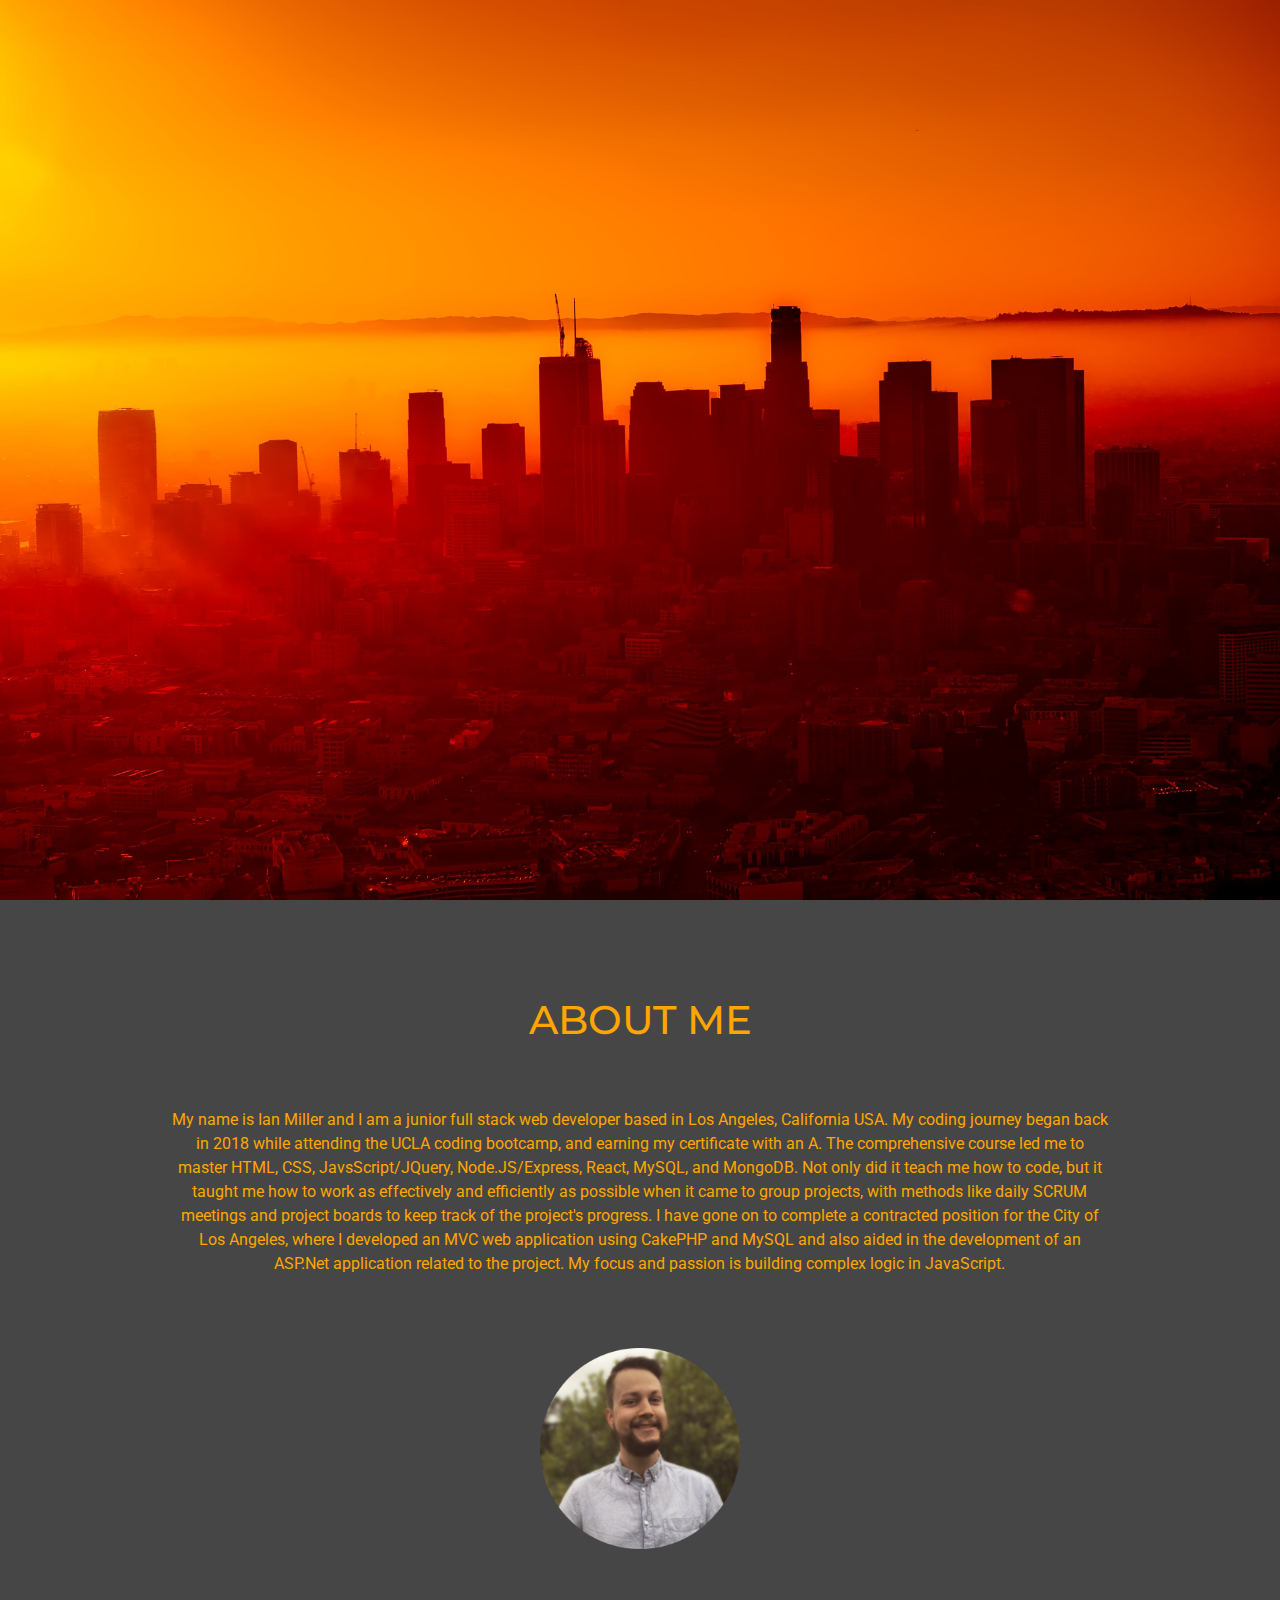
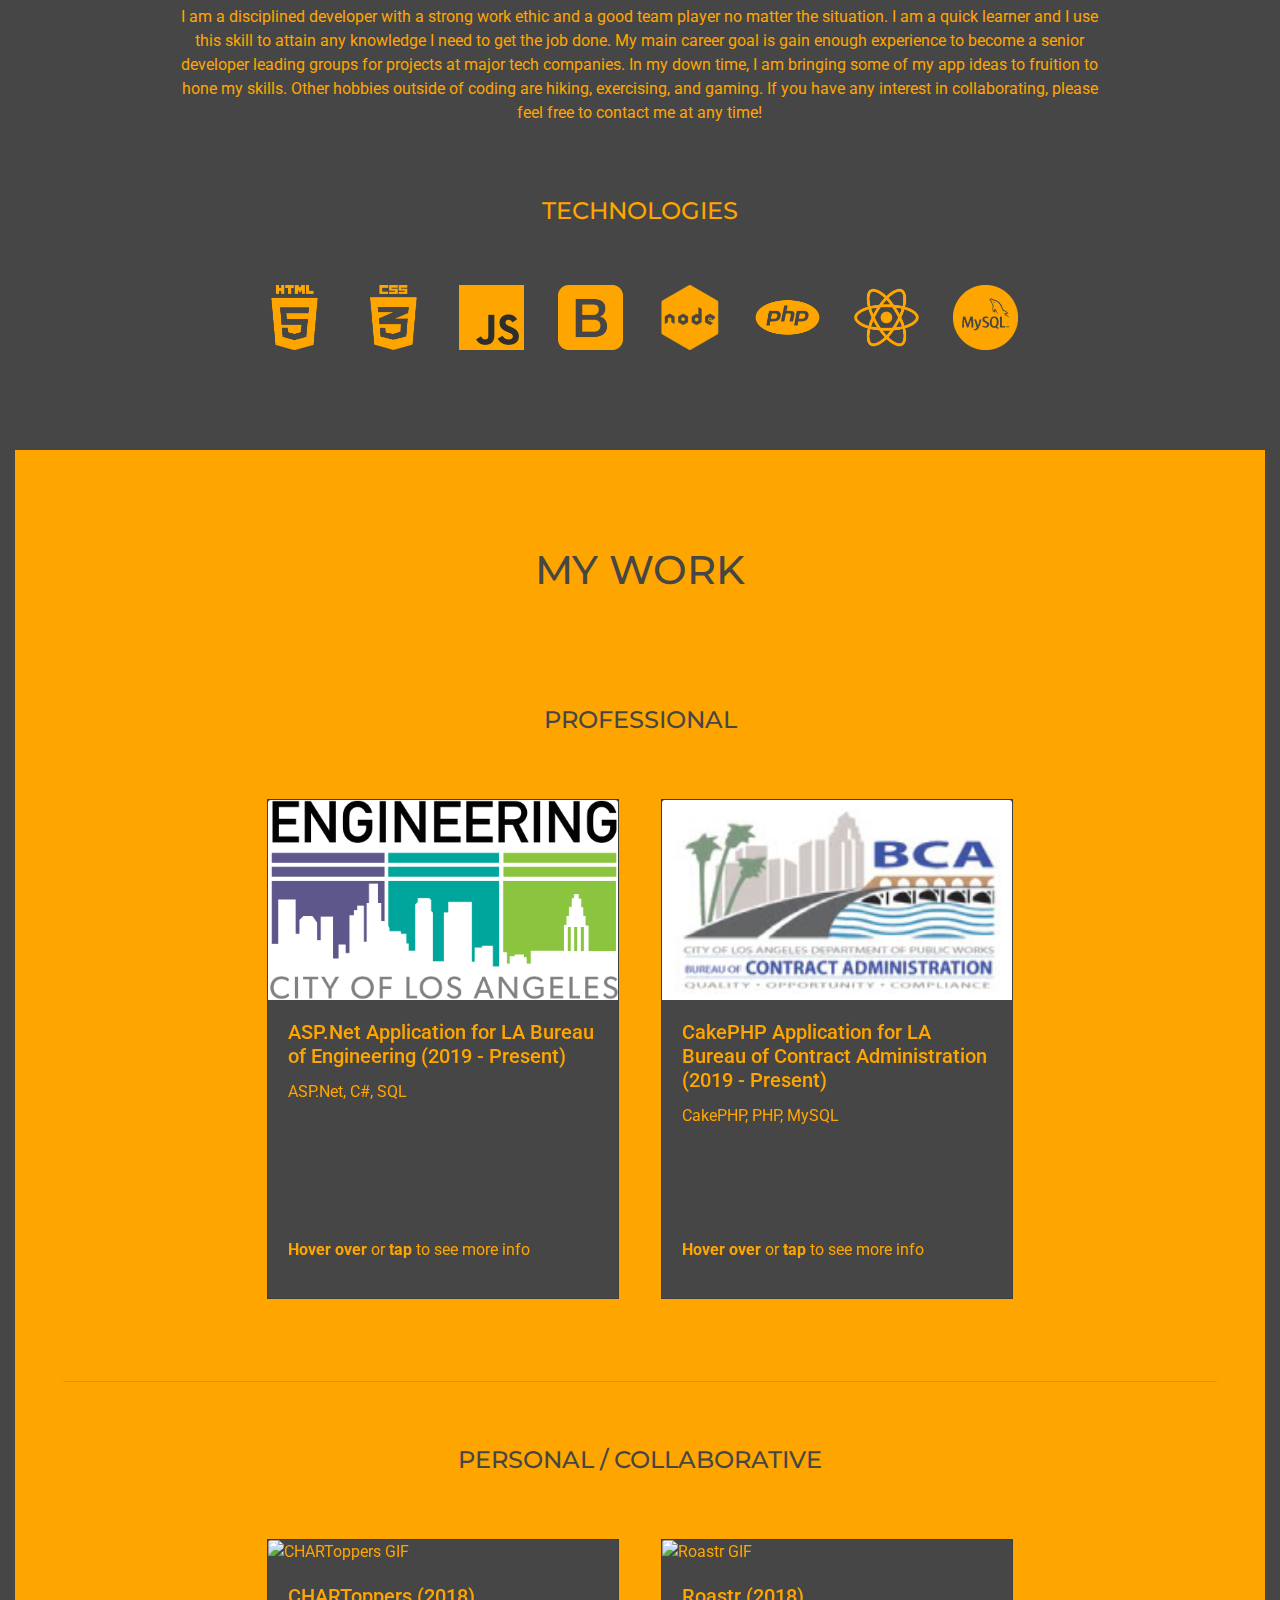
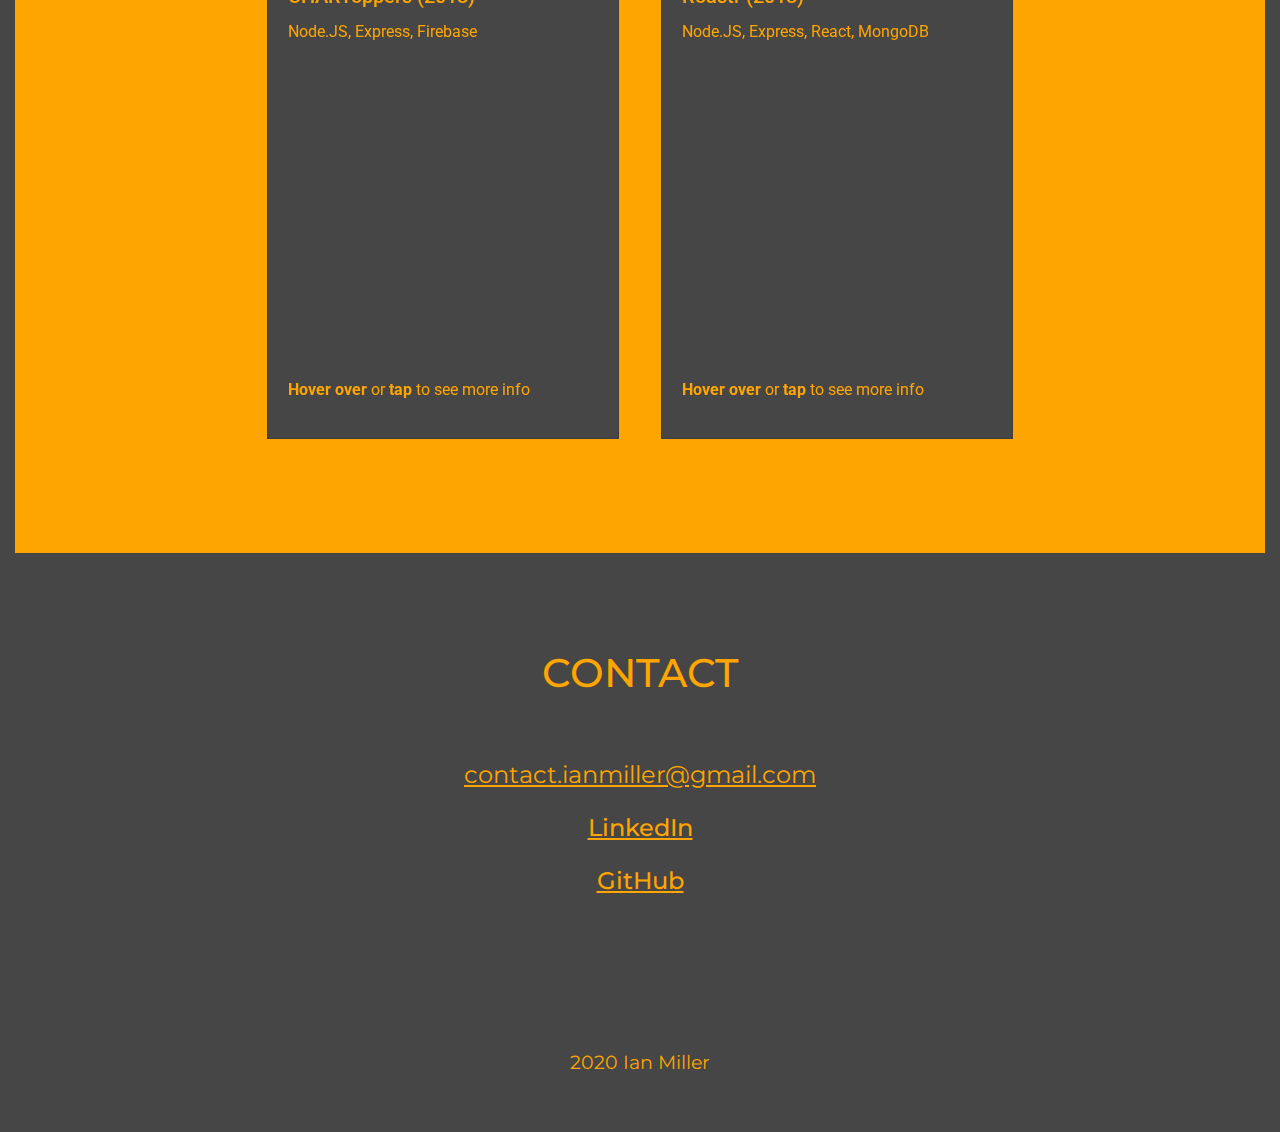
==== commit aea71396: "Finished WORK and CONTACT. Site complete for now" ====
--- a/index.html
+++ b/index.html
@@ -10,6 +10,7 @@
     <link href="https://fonts.googleapis.com/css?family=Montserrat|Roboto&display=swap" rel="stylesheet">
     <script src="https://code.jquery.com/jquery-3.4.1.js"
         integrity="sha256-WpOohJOqMqqyKL9FccASB9O0KwACQJpFTUBLTYOVvVU=" crossorigin="anonymous"></script>
+    <script src="https://cdn.jsdelivr.net/npm/clipboard@2/dist/clipboard.min.js"></script>
     <title>Ian Miller | Full Stack Web Developer</title>
 </head>
 
@@ -154,7 +155,7 @@
                     </div>
                 </div>
 
-            <!-- ====================================================================================PROFESSIONAL========================================================================================= -->
+                <!-- ====================================================================================PROFESSIONAL========================================================================================= -->
 
                 <div class="row">
                     <div class="col-md-6 offset-md-3 col-sm-12 col-xs-12 text-center">
@@ -167,9 +168,11 @@
                     <div class="col-sm-12 col-md-12 col-lg-4 col-xl-4 p-2">
                         <div class="card-container">
                             <div class="card rounded-0 card-front">
-                                <img src="./assets/images/boe.png" class="card-img-top" alt="Bureau of Engineering Logo">
+                                <img src="./assets/images/boe.png" class="card-img-top"
+                                    alt="Bureau of Engineering Logo">
                                 <div class="card-body d-flex flex-column">
-                                    <h5 class="card-title">ASP.Net Application for LA Bureau of Engineering (2019 - Present)</h5>
+                                    <h5 class="card-title">ASP.Net Application for LA Bureau of Engineering (2019 -
+                                        Present)</h5>
                                     <p class="card-text">
                                         ASP.Net, C#, SQL
                                     </p>
@@ -181,10 +184,16 @@
                             <div class="card rounded-0 card-back">
                                 <div class="card-body">
                                     <h5 class="card-title">BOE Web App</h5>
-                                    <p class="card-text">This application is used to apply for excavation permits in the city of LA, and for the BOE staff to go through
-                                        the necessary steps to approve and track all permits. My duties included converting old ColdFusion files to C# code, developing 
-                                        front-end pages and full-stack modules within the application, and performing unit testing. Due to contractual obligations, the code cannot be shared, but lead
-                                        developer Adam Anand will confirm all details regarding my contributions. (Email: adamanand@psomas.com)
+                                    <p class="card-text"><b>Summary:</b> This application is used to apply for
+                                        excavation permits in the city of LA, and for the BOE staff to go through
+                                        the necessary steps to approve and track all permits. <br>
+                                        <b>Responsibilities:</b> My duties included converting old ColdFusion files to
+                                        C# code, developing
+                                        front-end pages and full-stack modules within the application, writing logic for
+                                        data, and performing unit testing. <br>
+                                        Due to contractual obligations, the code cannot be shared, but lead
+                                        developer Adam Anand will confirm all details regarding my contributions.
+                                        (Email: adamanand@psomas.com)
                                     </p>
                                 </div>
                             </div>
@@ -194,9 +203,11 @@
                     <div class="col-sm-12 col-md-12 col-lg-4 col-xl-4 p-2">
                         <div class="card-container">
                             <div class="card rounded-0 card-front">
-                                <img src="./assets/images/bca.png" class="card-img-top" alt="Bureau of Contract Administration Logo">
+                                <img src="./assets/images/bca.png" class="card-img-top"
+                                    alt="Bureau of Contract Administration Logo">
                                 <div class="card-body d-flex flex-column">
-                                    <h5 class="card-title">CakePHP Application for LA Bureau of Contract Administration (2019 - Present)</h5>
+                                    <h5 class="card-title">CakePHP Application for LA Bureau of Contract Administration
+                                        (2019 - Present)</h5>
                                     <p class="card-text">
                                         CakePHP, PHP, MySQL
                                     </p>
@@ -208,13 +219,22 @@
                             <div class="card rounded-0 card-back">
                                 <div class="card-body">
                                     <h5 class="card-title">BCA Web App</h5>
-                                    <p class="card-text">This application is used to schedule inspections for government contracts in LA, and for BCA staff to then approve
-                                        and assign inspectors to enforce city guidelines. My duties included the creating front-end pages,
-                                        implementing both front and back end logic, building tables for MySQL database, making REST calls to the BOE app, and performing unit testing. Due to contractual obligations, 
-                                        the code cannot be shared, but lead developer Adam Anand will confirm all details regarding my contributions. (Email: adamanand@psomas.com)
-
-                                        Lorem ipsum dolor sit, amet consectetur adipisicing elit. Officia laborum, consequatur numquam vitae, tempore laudantium ipsam et vero ea quasi corporis? Quisquam quos architecto autem totam! Magnam aut est repellat.
-                                        </p>
+                                    <p class="card-text"><b>Summary:</b> This application is used to schedule
+                                        inspections for government contracts in LA, and for BCA staff to then approve
+                                        and assign inspectors. The application also receives information via REST call
+                                        from the BOE web app on any permits related to a given contract.
+                                        Any updated information for a given inspection is also sent to the BOE as well
+                                        as a shared map application that displays the location of all inspections
+                                        based off of their location data. <br>
+                                        <b>Responsibilities:</b> My duties included the initialization of the
+                                        application,
+                                        creating front-end pages, implementing both front and back end logic, building
+                                        schemas and procedures for MySQL database,
+                                        setting up models, making REST calls to the BOE app, and performing unit
+                                        testing. <br>
+                                        Due to contractual obligations, the code cannot be shared, but lead developer
+                                        Adam Anand will confirm all details regarding my contributions. (Email:
+                                        adamanand@psomas.com)</p>
                                 </div>
                             </div>
                         </div>
@@ -226,7 +246,7 @@
 
                 <hr>
 
-            <!-- ===================================================================PERSONAL / COLLABORATIVE============================================================================================== -->
+                <!-- ===================================================================PERSONAL / COLLABORATIVE============================================================================================== -->
 
                 <div class="row">
                     <div class="col-md-6 offset-md-3 col-sm-12 col-xs-12 text-center">
@@ -252,10 +272,23 @@
                             </div>
                             <div class="card rounded-0 card-back">
                                 <div class="card-body">
-                                    <h5 class="card-title">Backside</h5>
-                                    <p class="card-text">Some quick example text to build on the card title and make up
-                                        the bulk of the card's
-                                        content.</p>
+                                    <h5 class="card-title">CHARToppers</h5>
+                                    <p class="card-text"><b>Summary:</b> CHARToppers was my first group project at the
+                                        UCLA bootcamp. It
+                                        gives users the ability to view the top trending songs and top songs of the most
+                                        popular genres
+                                        via the LastFM API. We also used the YouTube API to link in the official music
+                                        videos of all songs.
+                                        Users can also favorite and share songs to the community section. Lyrics are
+                                        also displayed for all
+                                        songs favorited by the user. <br>
+                                        <b>Responsibilities:</b> My main tasks were the back-end JavaScript,
+                                        implementing the API logic for both
+                                        LastFM and YouTube, and setting up the Firebase database and logic.</p>
+                                    <a class="project-link" href="https://github.com/kevinthomaskane/CHARToppers"
+                                        target="_blank">GitHub Page</a><br>
+                                    <a class="project-link" href="https://kevinthomaskane.github.io/CHARToppers/"
+                                        target="_blank">Main Page</a>
                                 </div>
                             </div>
                         </div>
@@ -277,16 +310,28 @@
                             </div>
                             <div class="card rounded-0 card-back">
                                 <div class="card-body">
-                                    <h5 class="card-title">Backside</h5>
-                                    <p class="card-text">Some quick example text to build on the card title and make up
-                                        the bulk of the card's
-                                        content.</p>
-                                </div>
-                            </div>
-                        </div>
-                    </div>
-
-                    
+                                    <h5 class="card-title">Roastr</h5>
+                                    <p class="card-text"><b>Summary:</b>This was my final group project in the UCLA
+                                        bootcamp. The idea
+                                        of this app is to allow friends to roast each other and the community then votes
+                                        on the better
+                                        roast. There is also a global chat for the whole community to react to the
+                                        latest roasts in real time.<br>
+                                        <b>Responsibilities:</b> I was responsible for most of the front and back end
+                                        logic including users,
+                                        authentication, sending and recieving roasts, setting up the database, and
+                                        implementing middleware to
+                                        get the global chat functioning.
+                                    </p>
+                                    <a class="project-link" href="https://github.com/anthonyelshafei/roastr"
+                                        target="_blank">GitHub Page</a><br>
+                                    <a class="project-link" href="https://roastr-app.herokuapp.com/"
+                                        target="_blank">Main Page</a>
+                                </div>
+                            </div>
+                        </div>
+                    </div>
+
                 </div>
 
                 <div class="pb-5"></div>
@@ -302,10 +347,29 @@
                     </div>
                 </div>
                 <div class="row">
-                    <div class="col-md-6 offset-md-3">
-                        <p class="p-2 text-center">
-                            -UNDER CONSTRUCTION-
-                        </p>
+                    <div class="col-md-6 offset-md-3 col-sm-12 col-xs-12 text-center">
+                        <!-- <h4 class="header pt-2 pb-2"><a class="project-link" href="https://roastr-app.herokuapp.com/" target="_blank">contact.ianmiller@gmail.com</a></h4> -->
+                        <h4><button class="header email-link pt-2 pb-2" data-clipboard-text="contact.ianmiller@gmail.com">
+                            contact.ianmiller@gmail.com
+                        </button></h4>
+                    </div>
+                </div>
+                <div class="row">
+                    <div class="col-md-6 offset-md-3 col-sm-12 col-xs-12 text-center">
+                        <h4 class="header pt-2 pb-2"><a class="project-link"
+                                href="https://www.linkedin.com/in/ian-miller-webdeveloper/" target="_blank">LinkedIn</a>
+                        </h4>
+                    </div>
+                </div>
+                <div class="row">
+                    <div class="col-md-6 offset-md-3 col-sm-12 col-xs-12 text-center">
+                        <h4 class="header pt-2 pb-5"><a class="project-link" href="https://github.com/imiller1007"
+                                target="_blank">GitHub</a></h4>
+                    </div>
+                </div>
+                <div class="row pt-5">
+                    <div class="col-md-6 offset-md-3 col-sm-12 col-xs-12 text-center">
+                        <h4 class="header pt-5"><small>2020 Ian Miller</small></h4>
                     </div>
                 </div>
             </section>
@@ -378,6 +442,18 @@
             }
         });
 
+        var clipboard = new ClipboardJS('.email-link');
+        clipboard.on('success', function(e) {
+            console.log(e);
+            $(".email-link").text("Copied to clipboard");
+            $(".email-link").css( "text-decoration", "none");
+            setTimeout(function(){ $(".email-link").text("contact.ianmiller@gmail.com") }, 2000);
+            setTimeout(function(){ $(".email-link").css( "text-decoration", "underline") }, 2000);
+        });
+        clipboard.on('error', function(e) {
+            console.log(e);
+        });
+
     });
 
     document.querySelector(".card-flip").classList.toggle("flip");
--- a/assets/css/main.css
+++ b/assets/css/main.css
@@ -81,7 +81,7 @@
 .card-container {
     position: relative;
     max-width: 22rem;
-    perspective: 200rem;
+    perspective: 1000px;
     height: 500px;
     margin: 0 auto;
     float: none;
@@ -146,4 +146,31 @@
   
   .card-back::-webkit-scrollbar-thumb:hover {
     background: orange; 
-  }+  }
+
+  .project-link {
+    color: orange;
+    text-decoration: underline;
+    transition: color 0.5s, text-shadow 0.5s;
+  }
+
+  .project-link:hover {
+    text-shadow: 2px 2px 5px white;
+    color: white;
+    border-bottom: 3px, solid, white;
+  }
+
+  .email-link {
+    font-family: 'Montserrat', sans-serif;  
+    color: orange;
+    background-color: #464646;
+    border: 0px solid transparent;
+    text-decoration: underline;
+    transition: color 0.5s, text-shadow 0.5s;
+  }
+
+  .email-link:hover {
+    text-shadow: 2px 2px 5px white;
+    color: white;
+    border-bottom: 3px, solid, white;
+  }
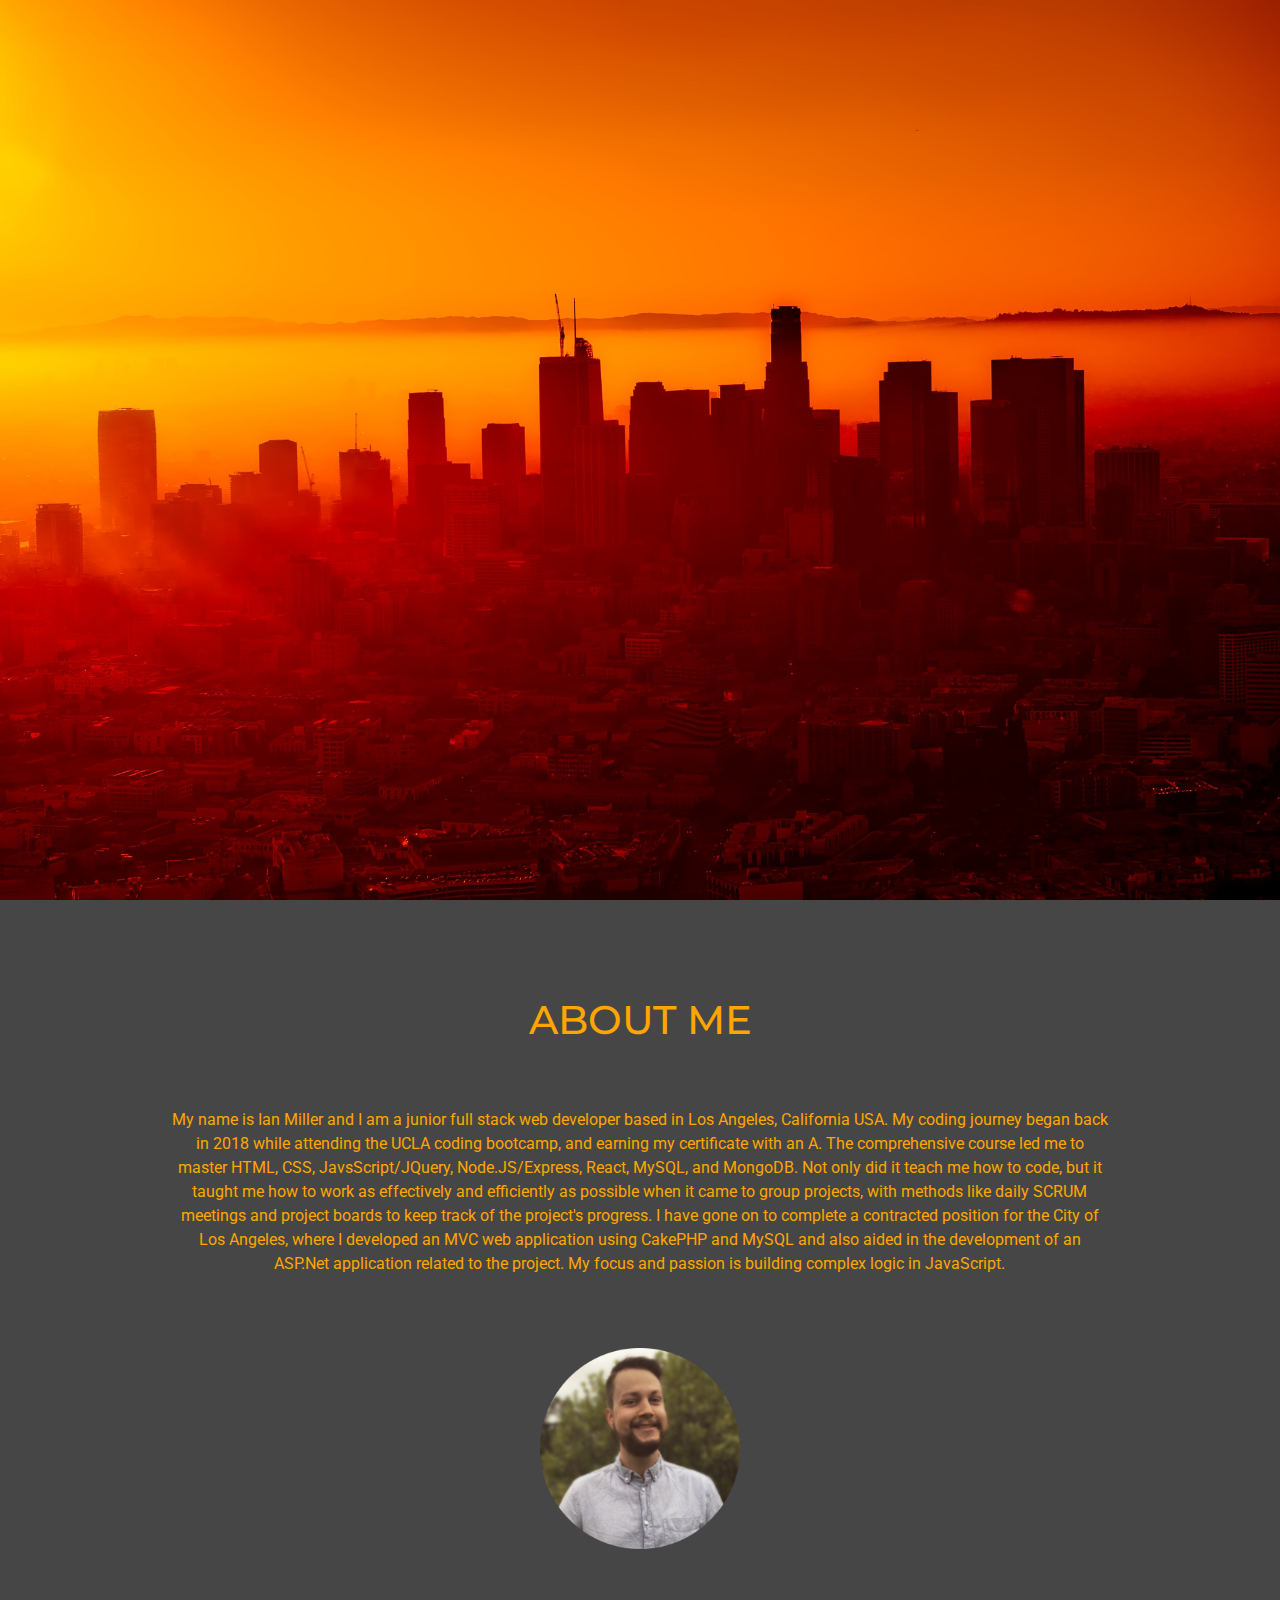
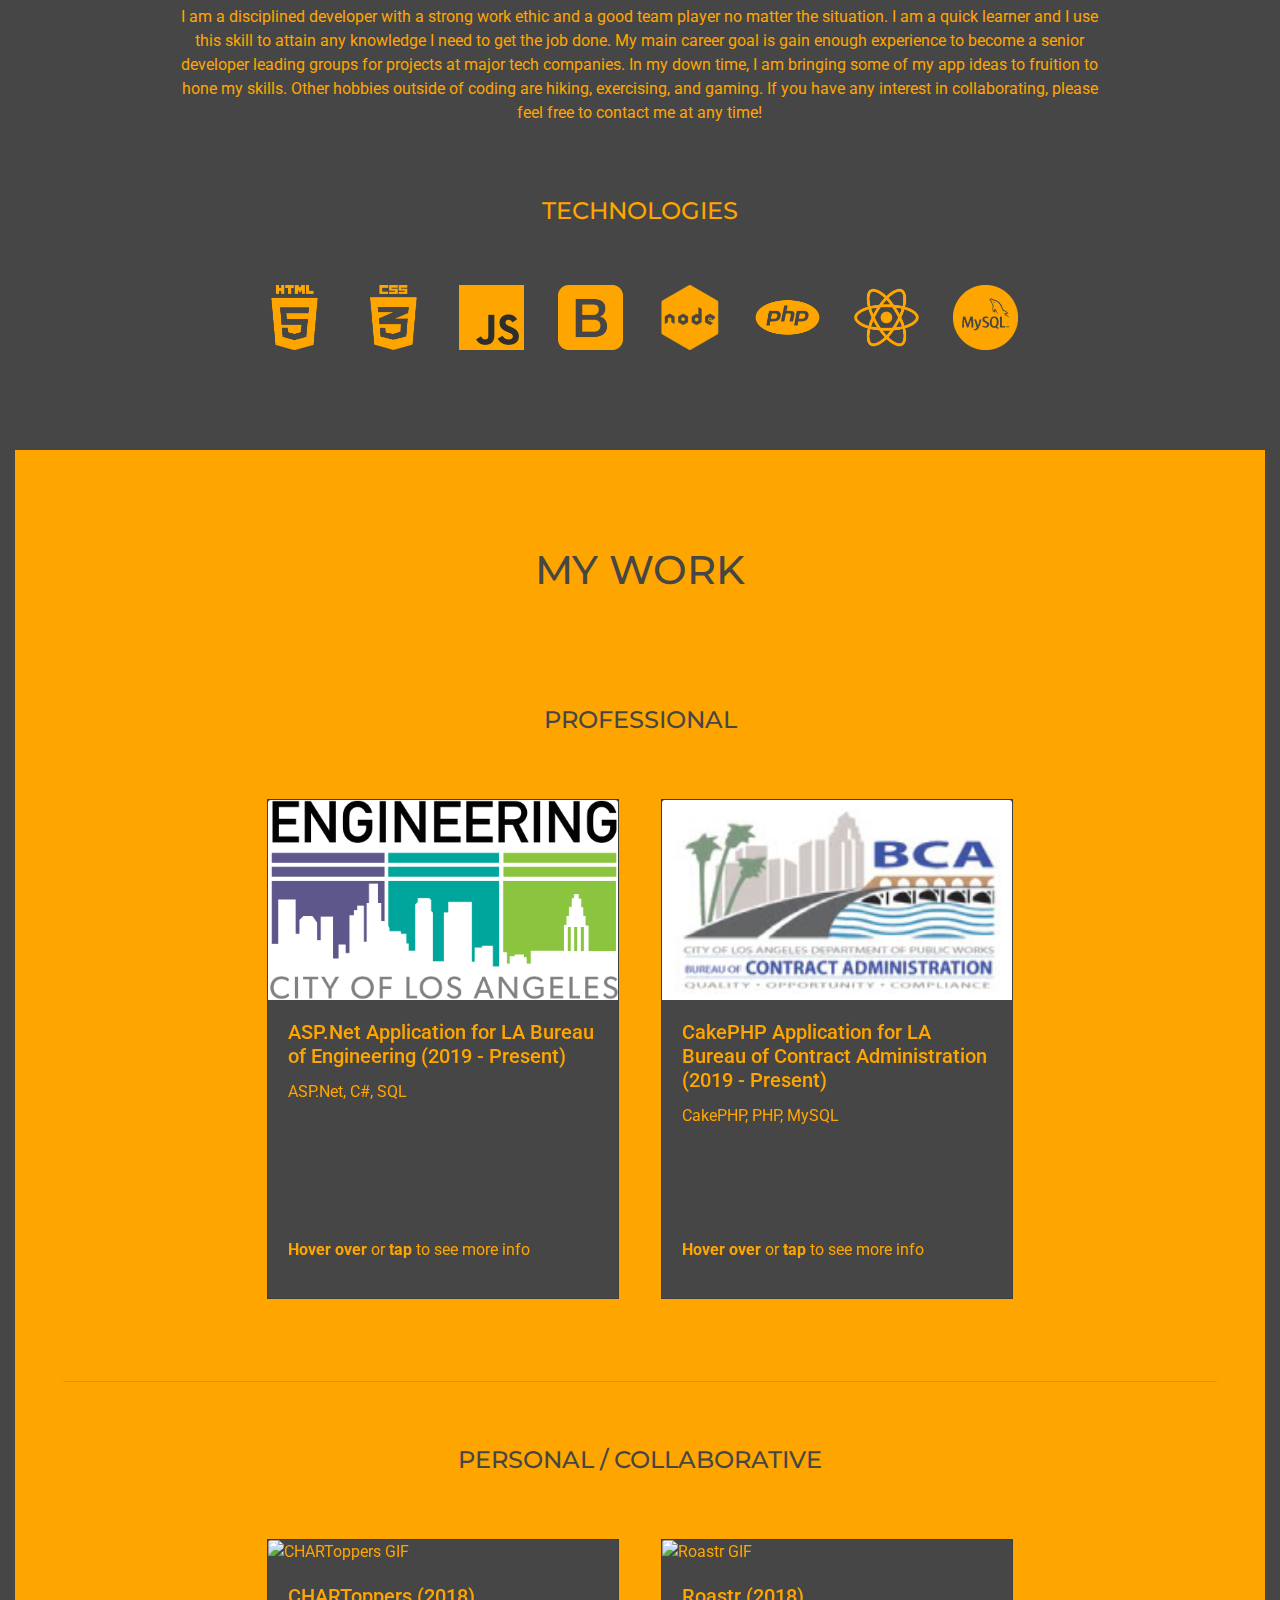
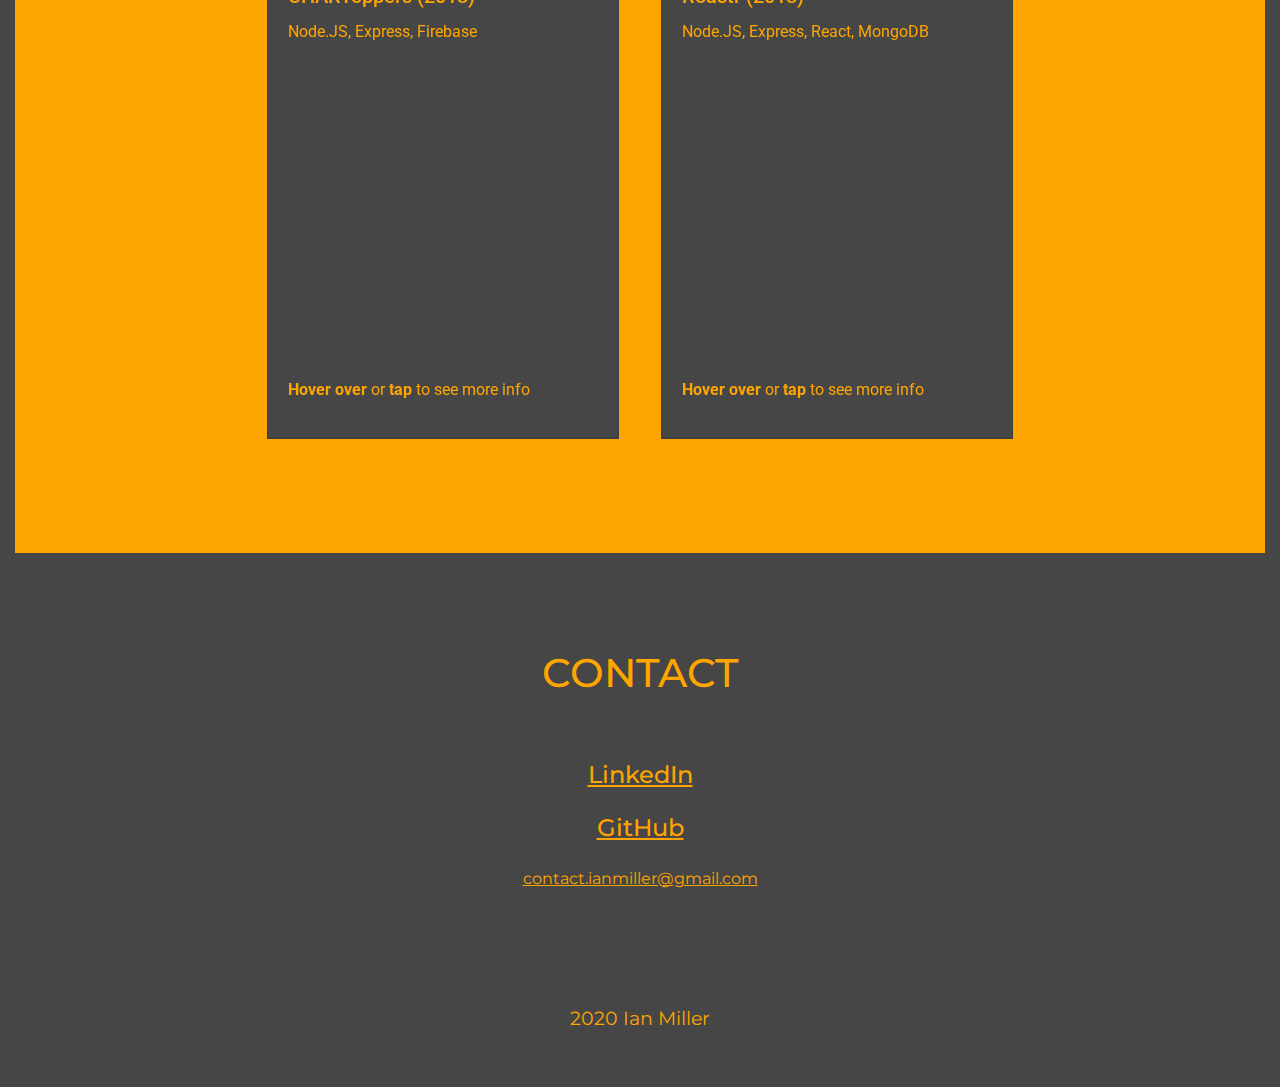
==== commit 35cf3d39: "adjusted email tag" ====
--- a/index.html
+++ b/index.html
@@ -8,6 +8,7 @@
         integrity="sha384-Vkoo8x4CGsO3+Hhxv8T/Q5PaXtkKtu6ug5TOeNV6gBiFeWPGFN9MuhOf23Q9Ifjh" crossorigin="anonymous">
     <link rel="stylesheet" href="./assets/css/main.css">
     <link href="https://fonts.googleapis.com/css?family=Montserrat|Roboto&display=swap" rel="stylesheet">
+    <link rel="shortcut icon" href="./assets/images/BrowserLogo.png"/>
     <script src="https://code.jquery.com/jquery-3.4.1.js"
         integrity="sha256-WpOohJOqMqqyKL9FccASB9O0KwACQJpFTUBLTYOVvVU=" crossorigin="anonymous"></script>
     <script src="https://cdn.jsdelivr.net/npm/clipboard@2/dist/clipboard.min.js"></script>
@@ -348,14 +349,6 @@
                 </div>
                 <div class="row">
                     <div class="col-md-6 offset-md-3 col-sm-12 col-xs-12 text-center">
-                        <!-- <h4 class="header pt-2 pb-2"><a class="project-link" href="https://roastr-app.herokuapp.com/" target="_blank">contact.ianmiller@gmail.com</a></h4> -->
-                        <h4><button class="header email-link pt-2 pb-2" data-clipboard-text="contact.ianmiller@gmail.com">
-                            contact.ianmiller@gmail.com
-                        </button></h4>
-                    </div>
-                </div>
-                <div class="row">
-                    <div class="col-md-6 offset-md-3 col-sm-12 col-xs-12 text-center">
                         <h4 class="header pt-2 pb-2"><a class="project-link"
                                 href="https://www.linkedin.com/in/ian-miller-webdeveloper/" target="_blank">LinkedIn</a>
                         </h4>
@@ -363,8 +356,16 @@
                 </div>
                 <div class="row">
                     <div class="col-md-6 offset-md-3 col-sm-12 col-xs-12 text-center">
-                        <h4 class="header pt-2 pb-5"><a class="project-link" href="https://github.com/imiller1007"
+                        <h4 class="header pt-2 pb-2"><a class="project-link" href="https://github.com/imiller1007"
                                 target="_blank">GitHub</a></h4>
+                    </div>
+                </div>
+                <div class="row">
+                    <div class="col-md-6 offset-md-3 col-sm-12 col-xs-12 text-center">
+                        <!-- <h4 class="header pt-2 pb-2"><a class="project-link" href="https://roastr-app.herokuapp.com/" target="_blank">contact.ianmiller@gmail.com</a></h4> -->
+                        <h4><button class="header btn pt-2 pb-2" data-clipboard-text="contact.ianmiller@gmail.com">
+                            contact.ianmiller@gmail.com
+                        </button></h4>
                     </div>
                 </div>
                 <div class="row pt-5">
@@ -442,13 +443,13 @@
             }
         });
 
-        var clipboard = new ClipboardJS('.email-link');
+        var clipboard = new ClipboardJS('.btn');
         clipboard.on('success', function(e) {
             console.log(e);
-            $(".email-link").text("Copied to clipboard");
-            $(".email-link").css( "text-decoration", "none");
-            setTimeout(function(){ $(".email-link").text("contact.ianmiller@gmail.com") }, 2000);
-            setTimeout(function(){ $(".email-link").css( "text-decoration", "underline") }, 2000);
+            $(".btn").text("Copied to clipboard");
+            $(".btn").css( "text-decoration", "none");
+            setTimeout(function(){ $(".btn").text("contact.ianmiller@gmail.com") }, 2000);
+            setTimeout(function(){ $(".btn").css( "text-decoration", "underline") }, 2000);
         });
         clipboard.on('error', function(e) {
             console.log(e);
--- a/assets/css/main.css
+++ b/assets/css/main.css
@@ -160,7 +160,7 @@
     border-bottom: 3px, solid, white;
   }
 
-  .email-link {
+  .btn {
     font-family: 'Montserrat', sans-serif;  
     color: orange;
     background-color: #464646;
@@ -169,7 +169,7 @@
     transition: color 0.5s, text-shadow 0.5s;
   }
 
-  .email-link:hover {
+  .btn:hover {
     text-shadow: 2px 2px 5px white;
     color: white;
     border-bottom: 3px, solid, white;
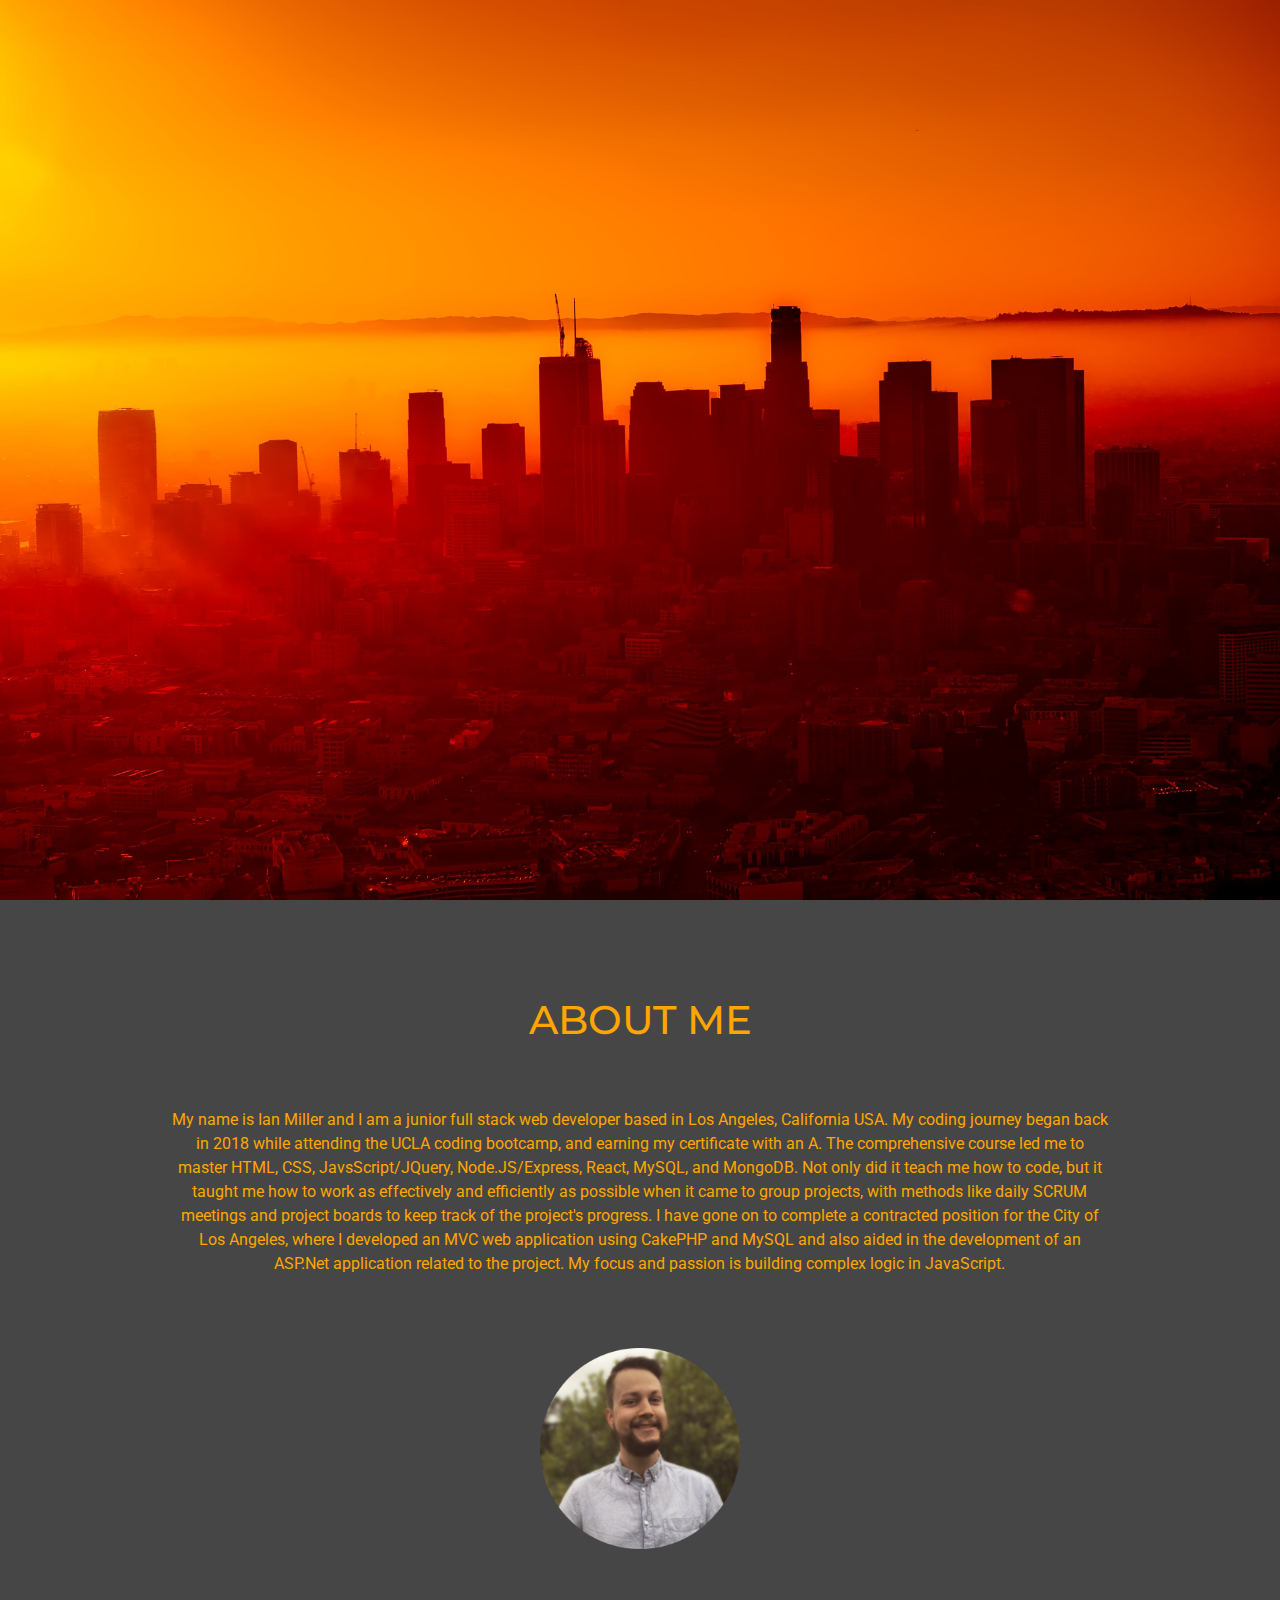
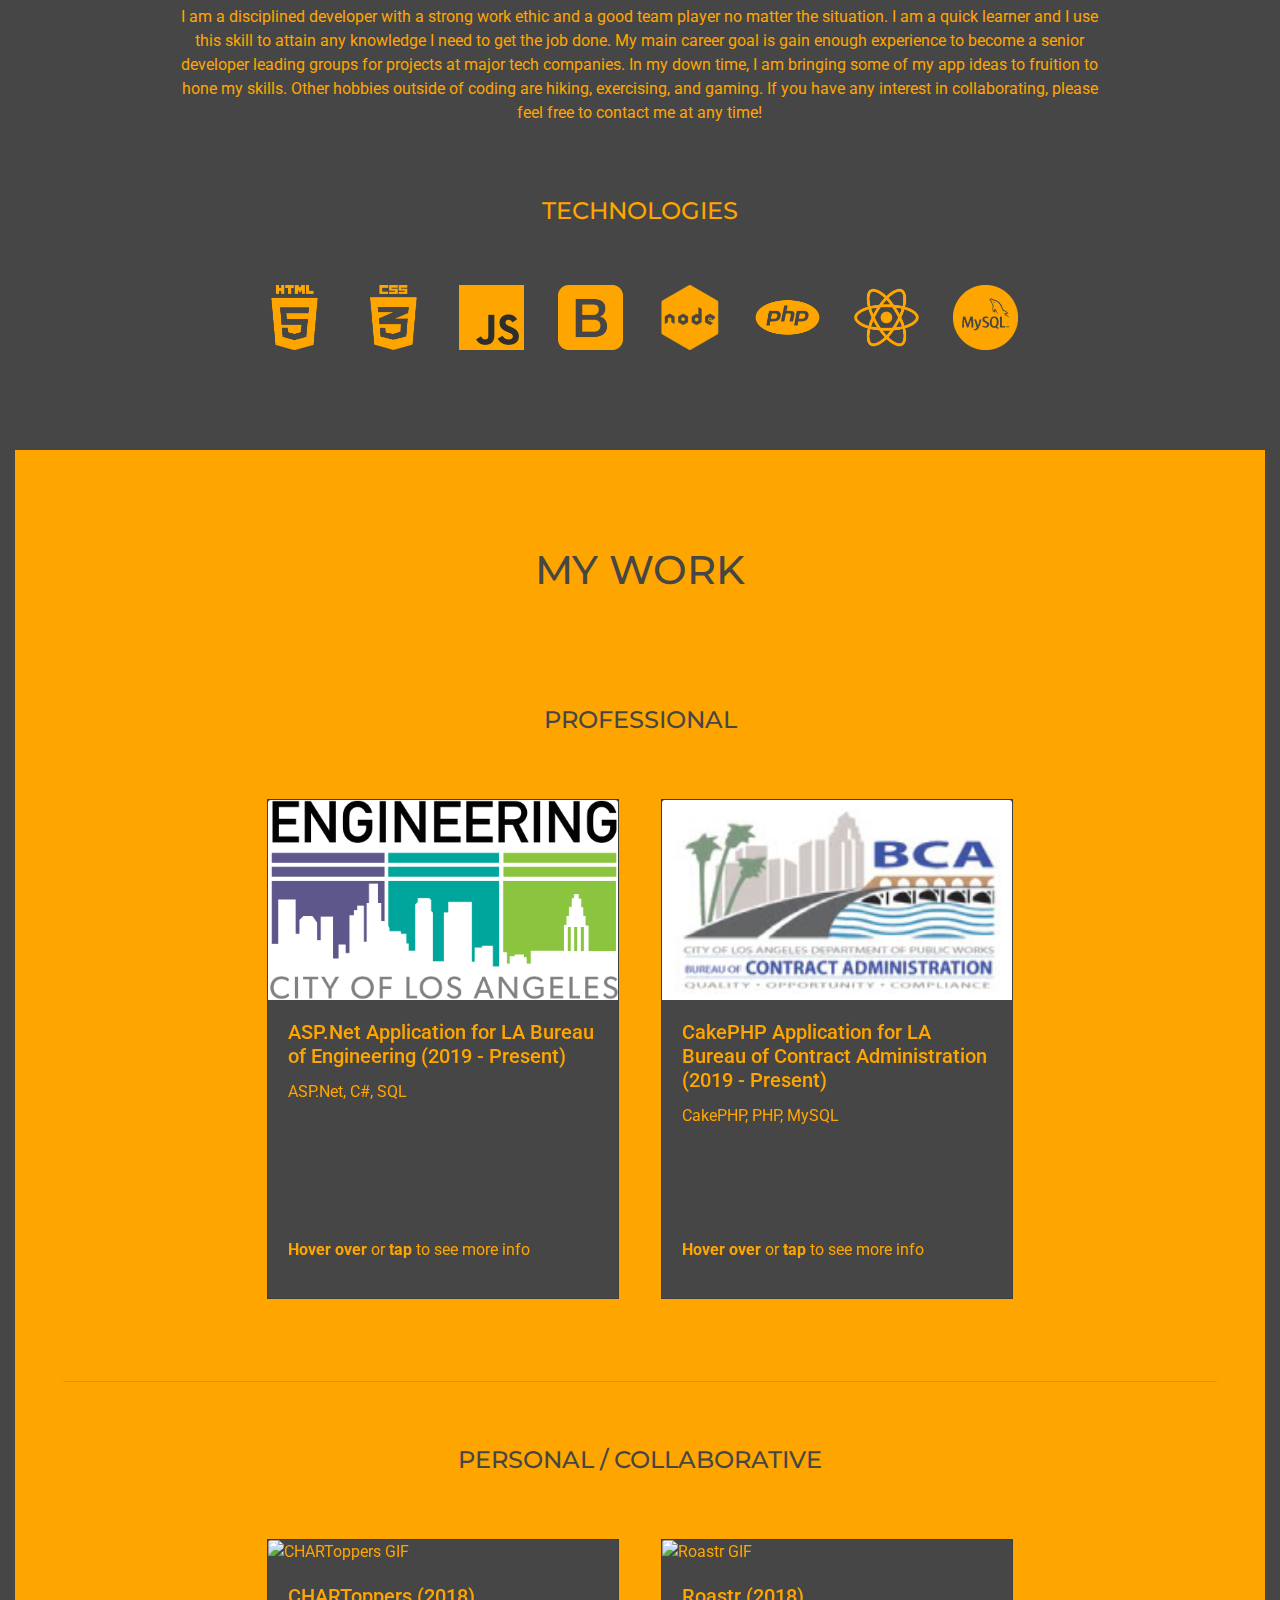
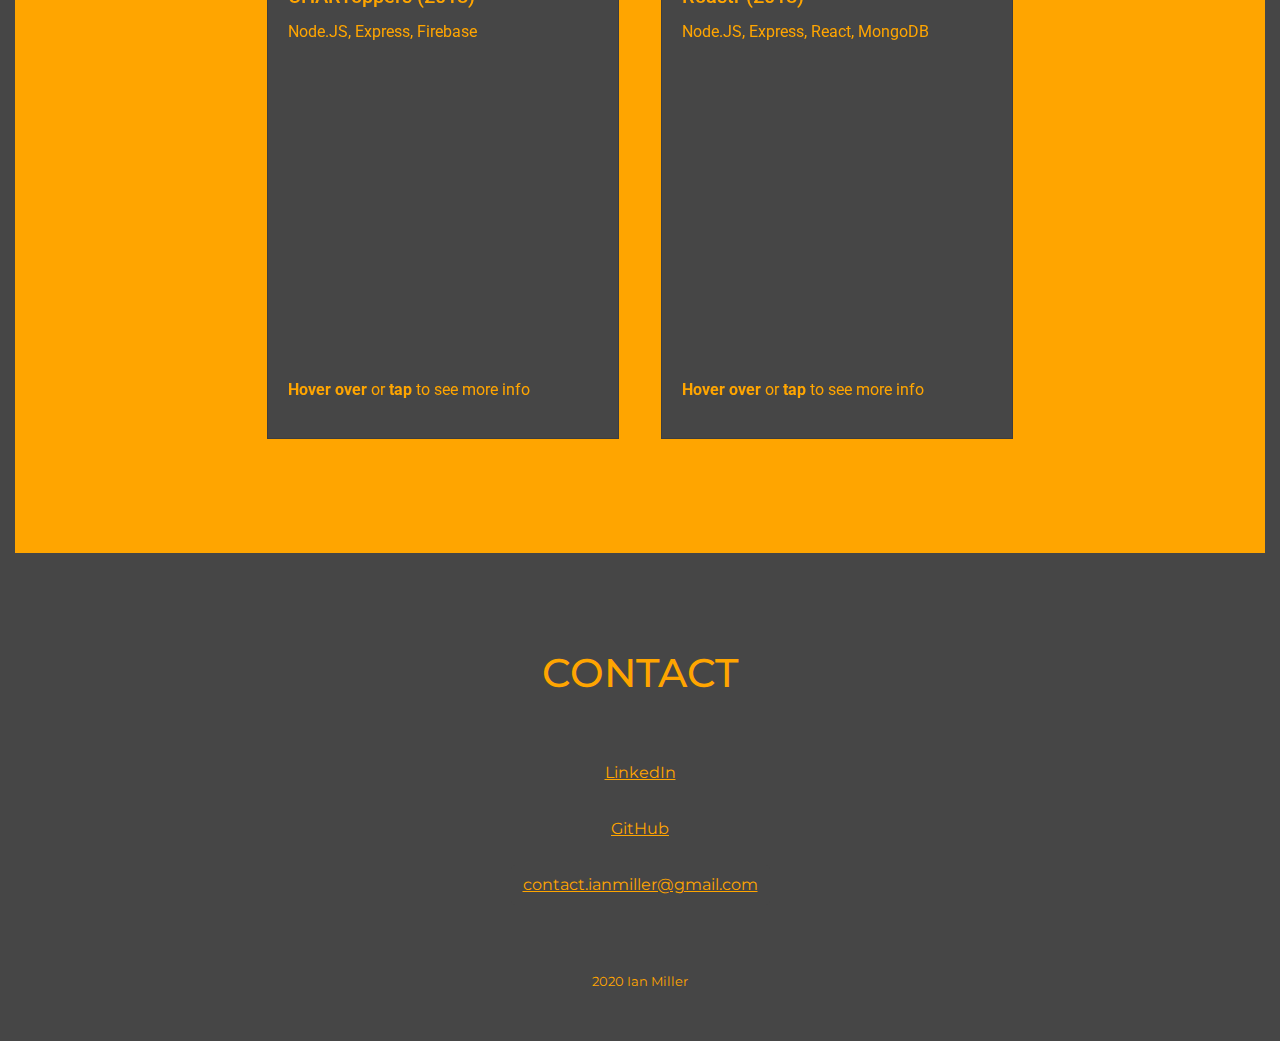
==== commit 13509421: "adjusted contact link sizes, changed mobile css" ====
--- a/index.html
+++ b/index.html
@@ -349,28 +349,27 @@
                 </div>
                 <div class="row">
                     <div class="col-md-6 offset-md-3 col-sm-12 col-xs-12 text-center">
-                        <h4 class="header pt-2 pb-2"><a class="project-link"
+                        <p class="header pt-2 pb-2"><a class="project-link"
                                 href="https://www.linkedin.com/in/ian-miller-webdeveloper/" target="_blank">LinkedIn</a>
-                        </h4>
-                    </div>
-                </div>
-                <div class="row">
-                    <div class="col-md-6 offset-md-3 col-sm-12 col-xs-12 text-center">
-                        <h4 class="header pt-2 pb-2"><a class="project-link" href="https://github.com/imiller1007"
-                                target="_blank">GitHub</a></h4>
-                    </div>
-                </div>
-                <div class="row">
-                    <div class="col-md-6 offset-md-3 col-sm-12 col-xs-12 text-center">
-                        <!-- <h4 class="header pt-2 pb-2"><a class="project-link" href="https://roastr-app.herokuapp.com/" target="_blank">contact.ianmiller@gmail.com</a></h4> -->
-                        <h4><button class="header btn pt-2 pb-2" data-clipboard-text="contact.ianmiller@gmail.com">
+                        </p>
+                    </div>
+                </div>
+                <div class="row">
+                    <div class="col-md-6 offset-md-3 col-sm-12 col-xs-12 text-center">
+                        <p class="header pt-2 pb-2"><a class="project-link" href="https://github.com/imiller1007"
+                                target="_blank">GitHub</a></p>
+                    </div>
+                </div>
+                <div class="row">
+                    <div class="col-md-6 offset-md-3 col-sm-12 col-xs-12 text-center">
+                        <p><button class="header btn pt-2 pb-2" data-clipboard-text="contact.ianmiller@gmail.com">
                             contact.ianmiller@gmail.com
-                        </button></h4>
+                        </button></p>
                     </div>
                 </div>
                 <div class="row pt-5">
                     <div class="col-md-6 offset-md-3 col-sm-12 col-xs-12 text-center">
-                        <h4 class="header pt-5"><small>2020 Ian Miller</small></h4>
+                        <small class="header pt-5">2020 Ian Miller</small>
                     </div>
                 </div>
             </section>
--- a/assets/css/main.css
+++ b/assets/css/main.css
@@ -112,6 +112,7 @@
     height: 100%;
     transition: all 0.9s;
     backface-visibility: hidden;
+    -webkit-backface-visibility: hidden;
 }
 
 /* custom scrollbar for body*/
